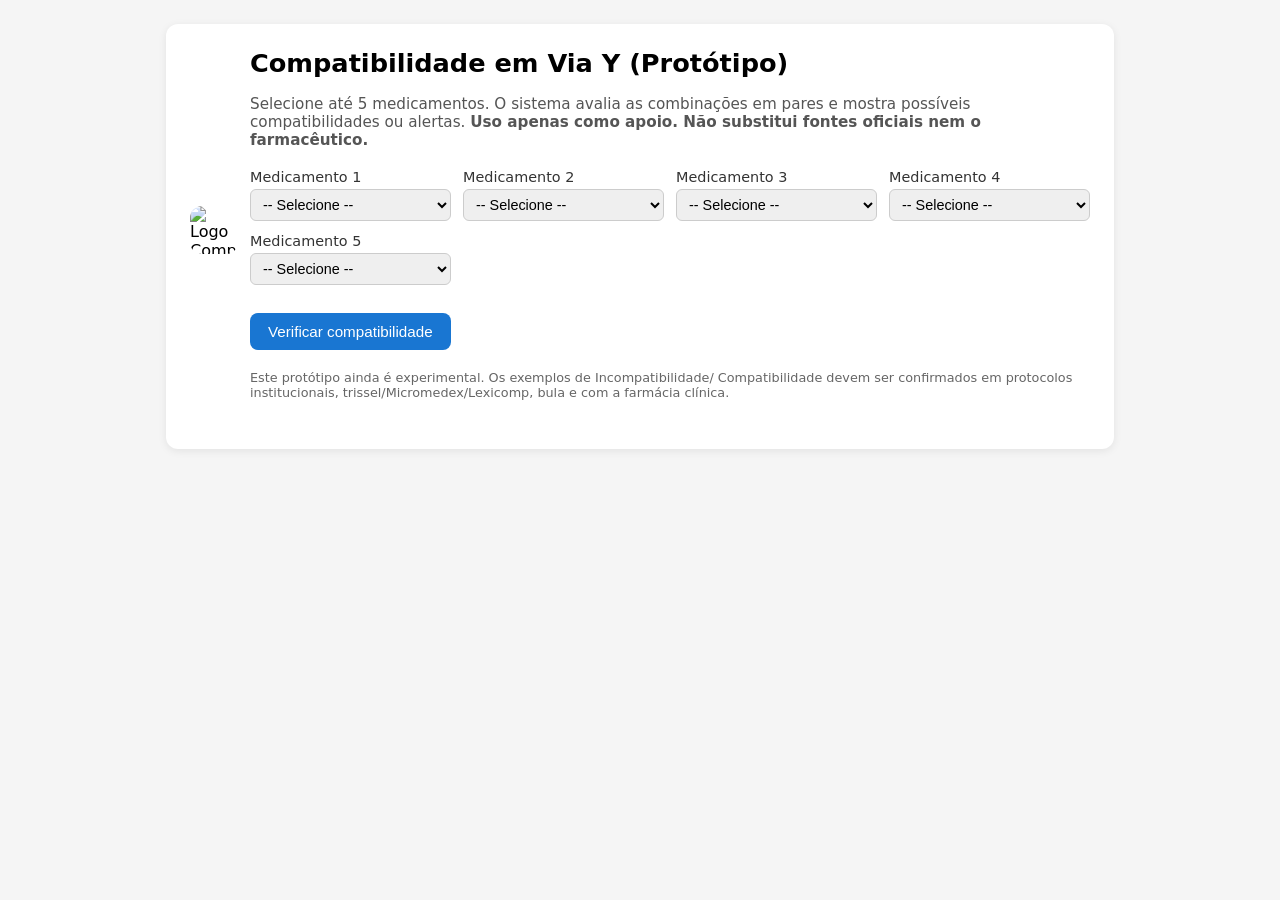
==== Prototipo VSC.html @ 826d3abf "Add files via upload" ====
<!DOCTYPE htmL> 
<htmL lang="pt-BR">
<head>
  <meta charset="UTF-8" />
  <title>Compatibilidade em Via Y - Protótipo</title>

  <!-- Cor da barra do navegador / app -->
  <meta name="theme-color" content="#1976d2">

  <!-- Ícone da aba do navegador -->
  <link rel="icon" type="image/png" href="favicon.png">

  <!-- Manifesto para virar app no Android -->
  <link rel="manifest" href="manifest.json">

  <style>
    body {
      font-family: system-ui, -apple-system, BlinkMacSystemFont, "Segoe UI", sans-serif;
      background: #f5f5f5;
      margin: 0;
      padding: 0;
    }

    .app {
      max-width: 900px;
      margin: 24px auto;
      background: #ffffff;
      border-radius: 12px;
      padding: 24px;
      box-shadow: 0 2px 8px rgba(0,0,0,0.08);
    }

    .app-header {
      display: flex;
      align-items: center;
      gap: 12px;
      margin-bottom: 12px;
    }

    .app-header img {
      height: 48px;
      width: 48px;
      border-radius: 12px;
      object-fit: cover;
    }

    h1 {
      margin-top: 0;
      font-size: 1.6rem;
    }

    p.descricao {
      margin-top: 4px;
      color: #555;
      font-size: 0.95rem;
    }

    .form-grid {
      display: grid;
      grid-template-columns: repeat(auto-fit, minmax(160px, 1fr));
      gap: 12px;
      margin: 20px 0;
    }

    label {
      display: flex;
      flex-direction: column;
      font-size: 0.9rem;
      color: #333;
    }

    select {
      margin-top: 4px;
      padding: 6px 8px;
      border-radius: 6px;
      border: 1px solid #ccc;
      font-size: 0.9rem;
    }

    button {
      margin-top: 8px;
      padding: 10px 18px;
      border-radius: 8px;
      border: none;
      font-size: 0.95rem;
      cursor: pointer;
      background: #1976d2;
      color: #fff;
    }

    button:hover {
      background: #115293;
    }

    #resultado {
      margin-top: 20px;
    }

    .resultado-item {
      padding: 10px 12px;
      margin-bottom: 8px;
      border-radius: 8px;
      font-size: 0.9rem;
    }

    .resultado-item strong {
      display: inline-block;
      margin-bottom: 2px;
    }

    .status-compativel {
      background: #e8f5e9;
      border-left: 4px solid #2e7d32;
    }

    .status-incompativel {
      background: #ffebee;
      border-left: 4px solid #c62828;
    }

    .status-variavel {
      background: #fffde7;
      border-left: 4px solid #f9a825;
    }

    .status-desconhecido {
      background: #eeeeee;
      border-left: 4px solid #757575;
    }

    .disclaimer {
      margin-top: 16px;
      font-size: 0.8rem;
      color: #666;
    }
  </style>
</head>
<body>
  <div class="app">
    <div class="app-header">
      <!-- LOGO DO APP (opcional, mas legal) -->
      <img src="icon-192.png" alt="Logo Compat Y">
      <div>
        <h1>Compatibilidade em Via Y (Protótipo)</h1>
        <p class="descricao">
          Selecione até 5 medicamentos. O sistema avalia as combinações em pares e mostra possíveis compatibilidades
          ou alertas. <strong>Uso apenas como apoio. Não substitui fontes oficiais nem o farmacêutico.</strong>
        </p>

    <div class="form-grid">
      <label>
        Medicamento 1
        <select class="med-select">
          <option value="">-- Selecione --</option>
        </select>
      </label>

      <label>
        Medicamento 2
        <select class="med-select">
          <option value="">-- Selecione --</option>
        </select>
      </label>

      <label>
        Medicamento 3
        <select class="med-select">
          <option value="">-- Selecione --</option>
        </select>
      </label>

      <label>
        Medicamento 4
        <select class="med-select">
          <option value="">-- Selecione --</option>
        </select>
      </label>

      <label>
        Medicamento 5
        <select class="med-select">
          <option value="">-- Selecione --</option>
        </select>
      </label>
    </div>

    <button type="button" id="btn-verificar">Verificar compatibilidade</button>

    <div id="resultado"></div>

    <p class="disclaimer">
      Este protótipo ainda é experimental. Os exemplos de Incompatibilidade/ Compatibilidade devem ser confirmados em protocolos institucionais, trissel/Micromedex/Lexicomp, bula e com a farmácia clínica.
    </p>
  </div>

  <script>
   // Lista de medicamentos (você pode adaptar para a realidade da sua UTI/serviço)
    // Lista de medicamentos (ordenada alfabeticamente por nome)
const medicamentos = [
  { id: "acetilcisteina", nome: "Acetilcisteína" },
  { id: "aciclovir", nome: "Aciclovir" },
  { id: "acido_tranexamico", nome: "Ácido Tranexâmico" },
  { id: "adrenalina", nome: "Adrenalina" },
  { id: "albufina_cloridrato", nome: "Albufina Cloridrato" },
  { id: "albumina", nome: "Albumina" },
  { id: "albumina_humana_20", nome: "Albumina Humana 20%" },
  { id: "alteplase", nome: "Alteplase" },
  { id: "amicacina", nome: "Amicacina" },
  { id: "aminofilina", nome: "Aminofilina" },
  { id: "amiodarona", nome: "Amiodarona" },
  { id: "amoxicilina_clavulanato", nome: "Amoxicilina + Clavulanato" },
  { id: "ampicilina", nome: "Ampicilina" },
  { id: "ampicilina_sulbactam", nome: "Ampicilina + Sulbactam" },
  { id: "anfotericina_b_lipossomica", nome: "Anfotericina B lipossômica" },
  { id: "anidulafungina", nome: "Anidulafungina" },
  { id: "atracurio", nome: "Atracúrio" },
  { id: "atropina", nome: "Atropina" },
  { id: "azitromicina", nome: "Azitromicina" },
  { id: "aztreonam", nome: "Aztreonam" },
  { id: "benzilpenicilina_benzatina", nome: "Benzilpenicilina Benzatina" },
  { id: "betametasona_depo_fosfato", nome: "Betametasona (dipropionato + fosfato dissódico)" },
  { id: "bicarbonato_sodio", nome: "Bicarbonato de Sódio" },
  { id: "bromoprida", nome: "Bromoprida" },
  { id: "caspofungina", nome: "Caspofungina" },
  { id: "cefalotina", nome: "Cefalotina" },
  { id: "cefazolina", nome: "Cefazolina" },
  { id: "cefepima", nome: "Cefepima" },
  { id: "cefotaxima", nome: "Cefotaxima" },
  { id: "cefoxitina", nome: "Cefoxitina" },
  { id: "ceftazidima", nome: "Ceftazidima" },
  { id: "ceftriaxona", nome: "Ceftriaxona" },
  { id: "cetamina", nome: "Cetamina" },
  { id: "ciclofosfamida", nome: "Ciclofosfamida" },
  { id: "ciprofloxacina", nome: "Ciprofloxacina" },
  { id: "clindamicina", nome: "Clindamicina" },
  { id: "clonidina", nome: "Clonidina" },
  { id: "cloranfenicol", nome: "Cloranfenicol" },
  { id: "cloreto_potassio", nome: "Cloreto de Potássio" },
  { id: "dantroleno", nome: "Dantroleno" },
  { id: "deslanosideo", nome: "Deslanosídeo" },
  { id: "dexametasona", nome: "Dexametasona" },
  { id: "dexmedetomidina", nome: "Dexmedetomidina" },
  { id: "diclofenaco", nome: "Diclofenaco" },
  { id: "diazepam", nome: "Diazepam" },
  { id: "digoxina", nome: "Digoxina" },
  { id: "dobutamina", nome: "Dobutamina" },
  { id: "dopamina", nome: "Dopamina" },
  { id: "droperidol", nome: "Droperidol" },
  { id: "esmolol", nome: "Esmolol" },
  { id: "etomidato", nome: "Etomidato" },
  { id: "fenitoina", nome: "Fenitoína" },
  { id: "fenobarbital", nome: "Fenobarbital" },
  { id: "fentanil", nome: "Fentanil" },
  { id: "fluconazol", nome: "Fluconazol" },
  { id: "fosfato_monopotassico", nome: "Fosfato monopotássico" },
  { id: "furosemida", nome: "Furosemida" },
  { id: "ganciclovir", nome: "Ganciclovir" },
  { id: "gentamicina", nome: "Gentamicina" },
  { id: "gluconato_calcio", nome: "Gluconato de Cálcio" },
  { id: "heparina", nome: "Heparina" },
  { id: "hidralazina", nome: "Hidralazina" },
  { id: "hidrocortisona", nome: "Hidrocortisona" },
  { id: "imipenem", nome: "Imipenem" },
  { id: "imipenem_cilastatina", nome: "Imipenem + Cilastatina" },
  { id: "imunoglobulina_humana", nome: "Imunoglobulina Humana" },
  { id: "insulina", nome: "Insulina" },
  { id: "insulina_regular", nome: "Insulina Regular" },
  { id: "levofloxacino", nome: "Levofloxacino" },
  { id: "lidocaina", nome: "Lidocaína" },
  { id: "linezolide", nome: "Linezolida" },
  { id: "manitol", nome: "Manitol" },
  { id: "meropenem", nome: "Meropenem" },
  { id: "mesna", nome: "Mesna" },
  { id: "metilprednisolona", nome: "Metilprednisolona" },
  { id: "metoclopramida", nome: "Metoclopramida" },
  { id: "metoprolol", nome: "Metoprolol" },
  { id: "metronidazol", nome: "Metronidazol" },
  { id: "micafungina", nome: "Micafungina" },
  { id: "midazolam", nome: "Midazolam" },
  { id: "morfina", nome: "Morfina" },
  { id: "multivitaminas", nome: "Multivitaminas" },
  { id: "nalbufina", nome: "Nalbufina" },
  { id: "naloxona", nome: "Naloxona" },
  { id: "neostigmina", nome: "Neostigmina" },
  { id: "nitroglicerina", nome: "Nitroglicerina" },
  { id: "nitroprussiato", nome: "Nitroprussiato de Sódio" },
  { id: "noradrenalina", nome: "Noradrenalina" },
  { id: "octreotido", nome: "Octreotido" },
  { id: "octreotidosetrona", nome: "Octreotidosetrona" },
  { id: "omeprazol", nome: "Omeprazol" },
  { id: "ondansetron", nome: "Ondansetron" },
  { id: "oxacilina", nome: "Oxacilina" },
  { id: "pancuronio", nome: "Pancurônio" },
  { id: "penicilina_cristalina_potassica", nome: "Penicilina Cristalina Potássica" },
  { id: "penicilina_g", nome: "Penicilina G Potássica" },
  { id: "petidina", nome: "Petidina" },
  { id: "piperacilina_tazobactam", nome: "Piperacilina + Tazobactam" },
  { id: "polimixina_b", nome: "Polimixina B" },
  { id: "propofol", nome: "Propofol" },
  { id: "ranitidina", nome: "Ranitidina" },
  { id: "remifentanil", nome: "Remifentanil" },
  { id: "ringer_lactato", nome: "Ringer Lactato" },
  { id: "salbutamol", nome: "Salbutamol" },
  { id: "smz_tmp", nome: "Sulfametoxazol + Trimetoprima" },
  { id: "sulfametoxazol_tazobactam", nome: "Sulfametoxazol + Tazobactam" },
  { id: "sulfato_magnesio", nome: "Sulfato de Magnésio" },
  { id: "suxametonio", nome: "Suxametônio" },
  { id: "tacrolimus", nome: "Tacrolímus" },
  { id: "teicoplanina", nome: "Teicoplanina" },
  { id: "terbutalina", nome: "Terbutalina" },
  { id: "tiamina", nome: "Tiamina" },
  { id: "tigeciclina", nome: "Tigeciclina" },
  { id: "tiopental", nome: "Tiopental" },
  { id: "tramadol", nome: "Tramadol" },
  { id: "valproato", nome: "Valproato de Sódio" },
  { id: "vancomicina", nome: "Vancomicina" },
  { id: "vasopressina", nome: "Vasopressina" },
  { id: "voriconazol", nome: "Voriconazol" }
];
    const compatibilidadePorDroga = {  
      "Aciclovir": {
        compativel: [
          "Amicacina",
          "Aminofilina",
          "Ampicilina",
          "Anfotericina B lipossômica Lipossomica",
          "Atracurio",
          "Bicarbonato de Sódio",
          "Cefazolina",
          "Cefotaxima",
          "Cefoxitina",
          "Ceftazidima",
          "Ceftriaxona",
          "Clindamicina",
          "Cloreto de Potássio",
          "Dexametasona",
          "Fenobarbital",
          "Fentanil",
          "Fluconazol",
          "Furosemida",
          "Gluconato de Cálcio",
          "Heparina",
          "Hidrocortisona",
          "Imipenem",
          "Insulina",
          "Linezolide",
          "Manitol",
          "Metilprednisolona",
          "metronidazol",
          "Nitroglicerina",
          "Octreotido",
          "Penicilina G Potássica",
          "Propofol",
          "Ranitidina",
          "Ringer Lactato",
          "Sulfametoxazol-trimetoprim",
          "Sulfato de Magnésio",
          "Tacrolímus",
          "Tigeciclina",
          "Tiopental",
          "Vancomicina",
          "Voriconazol"
        ],
        variavel: [
          "Caspofungina",
          "gentamicina",
          "Meropenem",
          "Morfina",
          "Ondansetron"
        ],
        incompativel: [
          "Cefepima",
          "Cetamina",
          "Ciprofloxacino",
          "Diazepam",
          "Dobutamina",
          "Dopamina",
          "Esmolol",
          "Fenitoína",
          "Fosfato monopotássico",
          "Lidocaína",
          "Midazolam",
          "Nitroprussiato de sódio",
          "Piperacilina-tazobactam"
        ]
      },

      "Adrenalina": { 
        compativel: [],
        variavel: [],
        incompativel: []
      },

      "Albumina Humana 20%": {
        compativel: [
          "Cetamina",
          "Ringer Lactato"
        ],
        variavel: [],
        incompativel: [
          "Micafungina",
          "Midazolam",
          "Vancomicina"
        ]
      },

      "Amicacina": {
        compativel: [
          "Aciclovir",
          "Amicacina",
          "Aminofilina",
          "amiodarona",
          "Atracurio",
          "Bicarbonato de Sódio",
          "Caspofungina",
          "Cefazolina",
          "Cefepima",
          "Cefotaxima",
          "Cefoxitina",
          "Ceftazidima",
          "Ceftriaxona",
          "Cetamina",
          "Clindamicina",
          "Cloreto de Potássio",
          "Dexametasona",
          "Dobutamina",
          "Dopamina",
          "Esmolol",
          "Fenobarbital",
          "Fentanil",
          "Fluconazol",
          "Furosemida",
          "gentamicina",
          "Gluconato de Cálcio",
          "Hidrocortisona",
          "Imipenem",
          "Lidocaína",
          "Linezolide",
          "Manitol",
          "Metilprednisolona",
          "metronidazol",
          "Midazolam",
          "Morfina",
          "Nitroglicerina",
          "Nitroprussiato de sódio",
          "Noradrenalina",
          "Octreotido",
          "Ondansetron",
          "Penicilina G Potássica",
          "Piperacilina-tazobactam",
          "Ranitidina",
          "Ringer Lactato",
          "Sulfato de Magnésio",
          "Tacrolímus",
          "Tigeciclina",
          "Vancomicina",
          "Voriconazol"
        ],
        variavel: [
          "Ampicilina",
          "Insulina"
        ],
        incompativel: [
          "Anfotericina B lipossômica Lipossomica",
          "Azitromicina",
          "Diazepam",
          "Fenitoína",
          "Ganciclovir",
          "Heparina",
          "Propofol",
          "Sulfametoxazol-trimetoprim"
        ]
      },

      "Aminofilina": {
        compativel: [
          "Aciclovir",
          "Amicacina",
          "Aminofilina",
          "Anfotericina B lipossômica Lipossomica",
          "Azitromicina",
          "Bicarbonato de Sódio",
          "Caspofungina",
          "Cefazolina",
          "Cefotaxima",
          "Cefoxitina",
          "Ceftazidima",
          "Ceftriaxona",
          "Clindamicina",
          "Cloreto de Potássio",
          "Dexametasona",
          "Digoxina",
          "Dopamina",
          "Esmolol",
          "Fenobarbital",
          "Fentanil",
          "Fluconazol",
          "Furosemida",
          "gentamicina",
          "Gluconato de Cálcio",
          "Heparina",
          "Hidrocortisona",
          "Insulina",
          "Lidocaína",
          "Linezolide",
          "Manitol",
          "Meropenem",
          "Metilprednisolona",
          "metronidazol",
          "Micafungina",
          "Morfina",
          "Nitroglicerina",
          "Nitroprussiato de sódio",
          "Octreotido",
          "Piperacilina-tazobactam",
          "Propofol",
          "Ranitidina",
          "Ringer Lactato",
          "Voriconazol"
        ],
        variavel: [
          "Cetamina",
          "Imipenem"
        ],
        incompativel: [
          "amiodarona",
          "Ampicilina",
          "Atracurio",
          "Ciprofloxacino",
          "Diazepam",
          "Dobutamina",
          "Fenitoína",
          "Ganciclovir",
          "Midazolam",
          "Noradrenalina",
          "Ondansetron",
          "Penicilina G Potássica",
          "Sulfametoxazol-trimetoprim",
          "Sulfato de Magnésio",
          "Tigeciclina",
          "Vancomicina"
        ]
      },

      "amioDAROna": {
        compativel: [
          "Amicacina",
          "amiodarona",
          "Amoxicilina-Clavulanato",
          "Anfotericina B lipossômica Lipossomica",
          "Atracurio",
          "Caspofungina",
          "Ceftriaxona",
          "Cetamina",
          "Ciprofloxacino",
          "Clindamicina",
          "Dopamina",
          "Esmolol",
          "Fluconazol",
          "gentamicina",
          "Gluconato de Cálcio",
          "Lidocaína",
          "Linezolide",
          "Metilprednisolona",
          "metronidazol",
          "Midazolam",
          "Morfina",
          "Nitroglicerina",
          "Octreotido",
          "Penicilina G Potássica",
          "Vancomicina",
          "Voriconazol"
        ],
        variavel: [
          "Cefazolina",
          "Cloreto de Potássio",
          "Dobutamina",
          "Fentanil",
          "Furosemida",
          "Insulina",
          "Nitroprussiato de sódio",
          "Noradrenalina",
          "Sulfato de Magnésio"
        ],
        incompativel: [
          "Aminofilina",
          "Azitromicina",
          "Bicarbonato de Sódio",
          "Ceftazidima",
          "Fosfato monopotássico",
          "Heparina",
          "Imipenem",
          "Micafungina",
          "Piperacilina-tazobactam",
          "Tacrolímus",
          "Tigeciclina",
          "Tiopental"
        ]
      },

      "Amoxicilina-Clavulanato": {
        compativel: [
          "Propofol",
          "Vancomicina"
        ],
        variavel: [
          "Midazolam"
        ],
        incompativel: [
          "amiodarona",
          "Ringer Lactato"
        ]
      },

      "Ampicilina": {
        compativel: [
          "Aciclovir",
          "Azitromicina",
          "Linezolide",
          "metronidazol",
          "Octreotido",
          "Propofol",
          "Tigeciclina",
          "Voriconazol"
        ],
        variavel: [
          "Amicacina",
          "Atracurio",
          "Bicarbonato de Sódio",
          "Cefazolina",
          "Cefotaxima",
          "Cefoxitina",
          "Ceftazidima",
          "Ceftriaxona",
          "Clindamicina",
          "Cloreto de Potássio",
          "Dexametasona",
          "DOPamina",
          "Esmolol",
          "Fenobarbital",
          "Fentanil",
          "Furosemida",
          "gentamicina",
          "Gluconato de Cálcio",
          "Heparina",
          "Hidrocortisona",
          "Imipenem",
          "Insulina",
          "Lidocaína",
          "Manitol",
          "Morfina",
          "Nitroglicerina",
          "Nitroprussiato de sódio",
          "Ranitidina",
          "Ringer Lactato",
          "Sulfato de Magnésio",
          "Vancomicina"
        ],
        incompativel: [
          "Aminofilina",
          "Anfotericina B lipossômica Lipossomica",
          "Caspofungina",
          "Cetamina",
          "Diazepam",
          "Dobutamina",
          "Fenitoína",
          "Fluconazol",
          "Ganciclovir",
          "Midazolam",
          "Ondansetron",
          "Penicilina G Potássica",
          "Sulfametoxazol-trimetoprim"
        ]
      },

      "Anfotericina B lipossômica Lipossomica": {
        compativel: [
          "Aciclovir",
          "Aminofilina",
          "amioDAROna",
          "Anfotericina B lipossômica Lipossomica",
          "Atracurio",
          "Azitromicina",
          "Cefazolina",
          "Cefepima",
          "Cefotaxima",
          "Cefoxitina",
          "Ceftazidima",
          "Ceftriaxona",
          "Clindamicina",
          "Dexametasona",
          "Fenobarbital",
          "Fentanil",
          "Furosemida",
          "Ganciclovir",
          "Heparina",
          "Hidrocortisona",
          "Insulina",
          "Lidocaína",
          "Linezolide",
          "Manitol",
          "Metilprednisolona",
          "Nitroglicerina",
          "Nitroprussiato de sódio",
          "Octreotido",
          "Piperacilina-tazobactam",
          "Ranitidina",
          "Tiopental"
        ],
        variavel: [
          "Tigeciclina"
        ],
        incompativel: [
          "Amicacina",
          "Ampicilina",
          "Bicarbonato de Sódio",
          "Caspofungina",
          "Ciprofloxacino",
          "Diazepam",
          "Dobutamina",
          "DOPamina",
          "Esmolol",
          "Fenitoína",
          "Fluconazol",
          "Fosfato monopotássico",
          "gentamicina",
          "Gluconato de Cálcio",
          "Imipenem",
          "Meropenem",
          "metronidazol",
          "Midazolam",
          "Morfina",
          "Noradrenalina",
          "Ondansetron",
          "Sulfametoxazol-trimetoprim",
          "Sulfato de Magnésio",
          "Tacrolímus",
          "Vancomicina",
          "Voriconazol"
        ]
      },

      "Atracurio": {
        compativel: [
          "Azitromicina",
          "Caspofungina",
          "Cefazolina",
          "Cefotaxima",
          "Cefoxitina",
          "Ceftriaxona",
          "Clindamicina",
          "Cloreto de Potássio",
          "Dexametasona",
          "Dobutamina",
          "DOPamina",
          "Esmolol",
          "Fentanil",
          "Fluconazol",
          "gentamicina",
          "Gluconato de Cálcio",
          "Hidrocortisona",
          "Imipenem",
          "Lidocaína",
          "Linezolide",
          "Manitol",
          "Metilprednisolona",
          "metRONIDAZol",
          "Midazolam",
          "Morfina",
          "Nitroglicerina",
          "Noradrenalina",
          "Octreotido",
          "Ondansetron",
          "Penicilina G Potássica",
          "Ranitidina",
          "Sulfato de Magnésio",
          "Tigeciclina",
          "Vancomicina"
        ],
        variavel: [
          "Heparina",
          "Insulina",
          "Nitroprussiato de sódio",
          "Propofol",
          "Sulfametoxazol-trimetoprim"
        ],
        incompativel: [
          "Bicarbonato de Sódio",
          "Ceftazidima",
          "Diazepam",
          "Fenitoína",
          "Fenobarbital",
          "Furosemida",
          "Ganciclovir",
          "Ringer Lactato",
          "Tiopental"
        ]
      },

      "Azitromicina": {
        compativel: [
          "Bicarbonato de Sódio",
          "Cefazolina",
          "Cefepima",
          "Cefoxitina",
          "Dexametasona",
          "Dobutamina",
          "DOPamina",
          "Esmolol",
          "Fenobarbital",
          "Fluconazol",
          "Fosfato monopotássico",
          "Ganciclovir",
          "Gluconato de Cálcio",
          "Heparina",
          "Hidrocortisona",
          "Lidocaína",
          "Linezolide",
          "Manitol",
          "Meropenem",
          "Metilprednisolona",
          "metRONIDAZol",
          "Nitroglicerina",
          "Nitroprussiato de sódio",
          "Octreotido",
          "Ondansetron",
          "Ranitidina",
          "Sulfametoxazol-trimetoprim",
          "Sulfato de Magnésio",
          "Tigeciclina",
          "Vancomicina"
        ],
        variavel: [
          "Caspofungina",
          "Cefotaxima",
          "Ceftazidima",
          "Ceftriaxona",
          "Ciprofloxacino",
          "Clindamicina",
          "Cloreto de Potássio",
          "Fentanil",
          "Furosemida",
          "gentamicina",
          "Imipenem",
          "Morfina",
          "Piperacilina-tazobactam"
        ],
        incompativel: [
          "Diazepam",
          "Fenitoína",
          "Midazolam",
          "Tiopental"
        ]
      },

      "Bicarbonato de Sódio": {
        compativel: [
          "Cefazolina",
          "Cefepima",
          "Ceftazidima",
          "Ceftriaxona",
          "Clindamicina",
          "Cloreto de Potássio",
          "Dexametasona",
          "Esmolol",
          "Fenobarbital",
          "Fentanil",
          "Fluconazol",
          "Furosemida",
          "gentamicina",
          "Heparina",
          "Hidrocortisona",
          "Insulina",
          "Lidocaína",
          "Linezolide",
          "Manitol",
          "Metilprednisolona",
          "metRONIDAZol",
          "Morfina",
          "Nitroglicerina",
          "Nitroprussiato de sódio",
          "Octreotido",
          "Penicilina G Potássica",
          "Piperacilina-tazobactam",
          "Propofol",
          "Ranitidina",
          "Ringer Lactato",
          "Sulfato de Magnésio",
          "Tigeciclina",
          "Vancomicina",
          "Voriconazol"
        ],
        variavel: [
          "Ciprofloxacino"
        ],
        incompativel: [
          "Caspofungina",
          "Cefotaxima",
          "Cefoxitina",
          "Cetamina",
          "Diazepam",
          "Dobutamina",
          "DOPamina",
          "Fenitoína",
          "Ganciclovir",
          "Gluconato de Cálcio",
          "Imipenem",
          "Midazolam",
          "Noradrenalina",
          "Ondansetron",
          "Sulfametoxazol-trimetoprim",
          "Tiopental"
        ]
      },

      "Caspofungina": {
        compativel: [
          "Ciprofloxacino",
          "Cloreto de Potássio",
          "Dobutamina",
          "DOPamina",
          "Esmolol",
          "Fentanil",
          "Fluconazol",
          "Ganciclovir",
          "gentamicina",
          "Gluconato de Cálcio",
          "Hidrocortisona",
          "Imipenem",
          "Insulina",
          "Linezolide",
          "Manitol",
          "Meropenem",
          "Midazolam",
          "Morfina",
          "Nitroglicerina",
          "Noradrenalina",
          "Octreotido",
          "Ondansetron",
          "Sulfato de Magnésio",
          "Tigeciclina",
          "Tiopental",
          "Vancomicina",
          "Voriconazol"
        ],
        variavel: [
          "metRONIDAZol"
        ],
        incompativel: [
          "Cefazolina",
          "Cefepima",
          "Cefotaxima",
          "Cefoxitina",
          "Ceftazidima",
          "Ceftriaxona",
          "Clindamicina",
          "Dexametasona",
          "Diazepam",
          "Fenitoína",
          "Fenobarbital",
          "Fosfato monopotássico",
          "Furosemida",
          "Heparina",
          "Lidocaína",
          "Metilprednisolona",
          "Nitroprussiato de sódio",
          "Piperacilina-tazobactam",
          "Ranitidina",
          "Sulfametoxazol-trimetoprim"
        ]
      },

      "Cefazolina": {
        compativel: [
          "Cefoxitina",
          "Ceftazidima",
          "Ceftriaxona",
          "Cetamina",
          "Clindamicina",
          "Cloreto de Potássio",
          "Dexametasona",
          "Esmolol",
          "Fenobarbital",
          "Fentanil",
          "Fluconazol",
          "Furosemida",
          "gentamicina",
          "Gluconato de Cálcio",
          "Heparina",
          "Hidrocortisona",
          "Imipenem",
          "Insulina",
          "Lidocaína",
          "Linezolide",
          "Manitol",
          "Metilprednisolona",
          "metRONIDAZol",
          "Midazolam",
          "Morfina",
          "Nitroglicerina",
          "Nitroprussiato de sódio",
          "Noradrenalina",
          "Octreotido",
          "Ondansetron",
          "Penicilina G Potássica",
          "Propofol",
          "Ranitidina",
          "Ringer Lactato",
          "Tigeciclina",
          "Voriconazol"
        ],
        variavel: [
          "Sulfato de Magnésio",
          "Vancomicina"
        ],
        incompativel: [
          "Cefotaxima",
          "Diazepam",
          "Dobutamina",
          "DOPamina",
          "Fenitoína",
          "Ganciclovir",
          "Sulfametoxazol-trimetoprim"
        ]
      },

      "Cefepima": {
        compativel: [
          "Cetamina",
          "Dexametasona",
          "Fluconazol",
          "Furosemida",
          "gentamicina",
          "Gluconato de Cálcio",
          "Hidrocortisona",
          "Imipenem",
          "Insulina",
          "Linezolide",
          "Metilprednisolona",
          "metRONIDAZol",
          "Octreotido",
          "Piperacilina-tazobactam",
          "Ranitidina",
          "Sulfametoxazol-trimetoprim",
          "Tigeciclina"
        ],
        variavel: [
          "Dobutamina",
          "DOPamina",
          "Morfina",
          "Propofol",
          "Vancomicina"
        ],
        incompativel: [
          "Ciprofloxacino",
          "Diazepam",
          "Fenitoína",
          "Ganciclovir",
          "Manitol",
          "Midazolam",
          "Ondansetron",
          "Sulfato de Magnésio",
          "Voriconazol"
        ]
      },

      "Cefotaxima": {
        compativel: [
          "Cefoxitina",
          "Ceftriaxona",
          "Cetamina",
          "Clindamicina",
          "Cloreto de Potássio",
          "Dexametasona",
          "DOPamina",
          "Esmolol",
          "Fentanil",
          "Furosemida",
          "gentamicina",
          "Gluconato de Cálcio",
          "Heparina",
          "Hidrocortisona",
          "Imipenem",
          "Insulina",
          "Lidocaína",
          "Linezolide",
          "Manitol",
          "metRONIDAZol",
          "Midazolam",
          "Morfina",
          "Nitroglicerina",
          "Nitroprussiato de sódio",
          "Noradrenalina",
          "Octreotido",
          "Ondansetron",
          "Penicilina G Potássica",
          "Propofol",
          "Ranitidina",
          "Ringer Lactato",
          "Sulfato de Magnésio",
          "Tigeciclina",
          "Voriconazol"
        ],
        variavel: [
          "Fluconazol",
          "Vancomicina"
        ],
        incompativel: [
          "Ceftazidima",
          "Diazepam",
          "Dobutamina",
          "Fenitoína",
          "Fenobarbital",
          "Ganciclovir",
          "Metilprednisolona",
          "Sulfametoxazol-trimetoprim"
        ]
      },

      "Cefoxitina": {
        compativel: [
          "Ceftazidima",
          "Ceftriaxona",
          "Clindamicina",
          "Cloreto de Potássio",
          "Dexametasona",
          "DOPamina",
          "Esmolol",
          "Fentanil",
          "Fluconazol",
          "Furosemida",
          "gentamicina",
          "Gluconato de Cálcio",
          "Heparina",
          "Hidrocortisona",
          "Imipenem",
          "Lidocaína",
          "Linezolide",
          "Manitol",
          "metRONIDAZol",
          "Midazolam",
          "Morfina",
          "Nitroglicerina",
          "Nitroprussiato de sódio",
          "Noradrenalina",
          "Octreotido",
          "Ondansetron",
          "Penicilina G Potássica",
          "Propofol",
          "Ranitidina",
          "Ringer Lactato",
          "Sulfato de Magnésio",
          "Tigeciclina",
          "Voriconazol"
        ],
        variavel: [
          "Vancomicina"
        ],
        incompativel: [
          "Diazepam",
          "Dobutamina",
          "Fenitoína",
          "Fenobarbital",
          "Ganciclovir",
          "Insulina",
          "Metilprednisolona",
          "Sulfametoxazol-trimetoprim"
        ]
      },

      "Ceftazidima": {
        compativel: [
          "Ceftriaxona",
          "Cetamina",
          "Ciprofloxacino",
          "Clindamicina",
          "Cloreto de Potássio",
          "Dexametasona",
          "DOPamina",
          "Esmolol",
          "Fenobarbital",
          "Fentanil",
          "Furosemida",
          "gentamicina",
          "Gluconato de Cálcio",
          "Heparina",
          "Hidrocortisona",
          "Imipenem",
          "Insulina",
          "Lidocaína",
          "Linezolide",
          "Manitol",
          "Metilprednisolona",
          "metRONIDAZol",
          "Morfina",
          "Nitroglicerina",
          "Noradrenalina",
          "Octreotido",
          "Penicilina G Potássica",
          "Ranitidina",
          "Ringer Lactato",
          "Sulfato de Magnésio",
          "Tigeciclina",
          "Voriconazol"
        ],
        variavel: [
          "Dobutamina",
          "Fluconazol",
          "Ondansetron",
          "Propofol",
          "Vancomicina"
        ],
        incompativel: [
          "Diazepam",
          "Fenitoína",
          "Ganciclovir",
          "Midazolam",
          "Nitroprussiato de sódio",
          "Sulfametoxazol-trimetoprim"
        ]
      },

      "Ceftriaxona": {
        compativel: [
          "Cloreto de Potássio",
          "Dexametasona",
          "DOPamina",
          "Esmolol",
          "Fenobarbital",
          "Fentanil",
          "Furosemida",
          "gentamicina",
          "Heparina",
          "Hidrocortisona",
          "Insulina",
          "Lidocaína",
          "Linezolide",
          "Manitol",
          "Metilprednisolona",
          "metRONIDAZol",
          "Midazolam",
          "Morfina",
          "Nitroglicerina",
          "Nitroprussiato de sódio",
          "Noradrenalina",
          "Octreotido",
          "Penicilina G Potássica",
          "Ranitidina",
          "Tigeciclina",
          "Voriconazol"
        ],
        variavel: [
          "Fluconazol",
          "Ondansetron",
          "Propofol",
          "Vancomicina"
        ],
        incompativel: [
          "Clindamicina",
          "Diazepam",
          "Dobutamina",
          "Fenitoína",
          "Ganciclovir",
          "Gluconato de Cálcio",
          "Imipenem",
          "Ringer Lactato",
          "Sulfametoxazol-trimetoprim",
          "Sulfato de Magnésio"
        ]
      },

      "Cetamina": {
        compativel: [
          "Clindamicina",
          "Cloreto de Potássio",
          "Dobutamina",
          "DOPamina",
          "gentamicina",
          "Gluconato de Cálcio",
          "Hidrocortisona",
          "metRONIDAZol",
          "Midazolam",
          "Morfina",
          "Penicilina G Potássica",
          "Piperacilina-tazobactam",
          "Propofol",
          "Ranitidina",
          "Sulfato de Magnésio",
          "Vancomicina"
        ],
        variavel: [
          "Dexametasona",
          "Metilprednisolona",
          "Nitroglicerina",
          "Salbutamol"
        ],
        incompativel: [
          "Fenitoína",
          "Fosfato monopotássico",
          "Furosemida",
          "Heparina",
          "Insulina",
          "Meropenem",
          "Sulfametoxazol-trimetoprim"
        ]
      },

      "Ciprofloxacino": {
        compativel: [
          "Cloreto de Potássio",
          "Dobutamina",
          "DOPamina",
          "gentamicina",
          "Gluconato de Cálcio",
          "Lidocaína",
          "Linezolide",
          "metRONIDAZol",
          "Midazolam",
          "Octreotido",
          "Ondansetron",
          "Ranitidina",
          "Ringer Lactato",
          "Tigeciclina",
          "Voriconazol"
        ],
        variavel: [],
        incompativel: [
          "Dexametasona",
          "Fenitoína",
          "Fosfato monopotássico",
          "Furosemida",
          "Heparina",
          "Hidrocortisona",
          "Metilprednisolona",
          "Piperacilina-tazobactam",
          "Propofol",
          "Sulfato de Magnésio"
        ]
      },

      "Clindamicina": {
        compativel: [
          "Cloreto de Potássio",
          "Dexametasona",
          "Dobutamina",
          "DOPamina",
          "Esmolol",
          "Fenobarbital",
          "Fentanil",
          "Furosemida",
          "gentamicina",
          "Gluconato de Cálcio",
          "Heparina",
          "Hidrocortisona",
          "Imipenem",
          "Insulina",
          "Lidocaína",
          "Linezolide",
          "Manitol",
          "Metilprednisolona",
          "metRONIDAZol",
          "Morfina",
          "Nitroglicerina",
          "Nitroprussiato de sódio",
          "Noradrenalina",
          "Octreotido",
          "Ondansetron",
          "Penicilina G Potássica",
          "Piperacilina-tazobactam",
          "Propofol",
          "Ranitidina",
          "Ringer Lactato",
          "Sulfato de Magnésio",
          "Tigeciclina",
          "Vancomicina",
          "Voriconazol"
        ],
        variavel: [
          "Fluconazol",
          "Midazolam"
        ],
        incompativel: [
          "Diazepam",
          "Fenitoína",
          "Ganciclovir",
          "Sulfametoxazol-trimetoprim"
        ]
      },

      "Cloreto de Potássio": {
        compativel: [
          "Dexametasona",
          "Dobutamina",
          "DOPamina",
          "Esmolol",
          "Fenobarbital",
          "Fentanil",
          "Fluconazol",
          "Furosemida",
          "Ganciclovir",
          "gentamicina",
          "Gluconato de Cálcio",
          "Heparina",
          "Hidrocortisona",
          "Imipenem",
          "Insulina",
          "Lidocaína",
          "Linezolide",
          "Manitol",
          "Meropenem",
          "metRONIDAZol",
          "Micafungina",
          "Midazolam",
          "Morfina",
          "Nitroglicerina",
          "Nitroprussiato de sódio",
          "Noradrenalina",
          "Octreotido",
          "Ondansetron",
          "Penicilina G Potássica",
          "Piperacilina-tazobactam",
          "Propofol",
          "Ranitidina",
          "Ringer Lactato",
          "Sulfato de Magnésio",
          "Tigeciclina",
          "Vancomicina",
          "Voriconazol"
        ],
        variavel: [
          "Digoxina",
          "Metilprednisolona"
        ],
        incompativel: [
          "Diazepam",
          "Fenitoína",
          "Sulfametoxazol-trimetoprim"
        ]
      },

      "Dexametasona": {
        compativel: [
          "DOPamina",
          "Fenobarbital",
          "Fentanil",
          "Fluconazol",
          "Furosemida",
          "Ganciclovir",
          "Heparina",
          "Hidrocortisona",
          "Imipenem",
          "Insulina",
          "Lidocaína",
          "Linezolide",
          "Manitol",
          "Meropenem",
          "Metilprednisolona",
          "metRONIDAZol",
          "Morfina",
          "Nitroglicerina",
          "Nitroprussiato de sódio",
          "Noradrenalina",
          "Octreotido",
          "Ondansetron",
          "Penicilina G Potássica",
          "Piperacilina-tazobactam",
          "Propofol",
          "Ranitidina",
          "Ringer Lactato",
          "Tigeciclina",
          "Vancomicina",
          "Voriconazol"
        ],
        variavel: [],
        incompativel: [
          "Diazepam",
          "Dobutamina",
          "Esmolol",
          "Fenitoína",
          "gentamicina",
          "Gluconato de Cálcio",
          "Midazolam",
          "Sulfametoxazol-trimetoprim",
          "Sulfato de Magnésio"
        ]
      },

      "Diazepam": {
        compativel: [
          "Piperacilina-tazobactam"
        ],
        variavel: [
          "Dobutamina",
          "Fentanil",
          "Morfina",
          "Ondansetron"
        ],
        incompativel: [
          "DOPamina",
          "Esmolol",
          "Fenitoína",
          "Fenobarbital",
          "Fluconazol",
          "Furosemida",
          "Ganciclovir",
          "gentamicina",
          "Gluconato de Cálcio",
          "Heparina",
          "Hidrocortisona",
          "Imipenem",
          "Insulina",
          "Lidocaína",
          "Linezolide",
          "Manitol",
          "Meropenem",
          "Metilprednisolona",
          "metRONIDAZol",
          "Midazolam",
          "Nitroglicerina",
          "Nitroprussiato de sódio",
          "Noradrenalina",
          "Octreotido",
          "Penicilina G Potássica",
          "Propofol",
          "Ranitidina",
          "Ringer Lactato",
          "Sulfametoxazol-trimetoprim",
          "Sulfato de Magnésio",
          "Tigeciclina",
          "Vancomicina",
          "Voriconazol"
        ]
      },

      "Digoxina": {
        compativel: [
          "Esmolol",
          "Furosemida",
          "Lidocaína",
          "Midazolam",
          "Ranitidina"
        ],
        variavel: [
          "Insulina",
          "Morfina"
        ],
        incompativel: [
          "Dobutamina",
          "Propofol"
        ]
      },

      "Dobutamina": {
        compativel: [
          "DOPamina",
          "Esmolol",
          "Fentanil",
          "Fluconazol",
          "gentamicina",
          "Gluconato de Cálcio",
          "Lidocaína",
          "Linezolide",
          "Manitol",
          "Metilprednisolona",
          "metRONIDAZol",
          "Morfina",
          "Nitroglicerina",
          "Noradrenalina",
          "Octreotido",
          "Ondansetron",
          "Ranitidina",
          "Ringer Lactato",
          "Sulfato de Magnésio",
          "Tigeciclina",
          "Vancomicina",
          "Voriconazol"
        ],
        variavel: [
          "Furosemida",
          "Heparina",
          "Imipenem",
          "Insulina",
          "Midazolam",
          "Nitroprussiato de sódio",
          "Propofol"
        ],
        incompativel: [
          "Fenitoína",
          "Fenobarbital",
          "Ganciclovir",
          "Hidrocortisona",
          "Micafungina",
          "Penicilina G Potássica",
          "Piperacilina-tazobactam",
          "Sulfametoxazol-trimetoprim",
          "Tiopental"
        ]
      },

      "DOPamina": {
        compativel: [
          "Esmolol",
          "Fenobarbital",
          "Fentanil",
          "Fluconazol",
          "gentamicina",
          "Gluconato de Cálcio",
          "Heparina",
          "Hidrocortisona",
          "Imipenem",
          "Lidocaína",
          "Linezolide",
          "Manitol",
          "Metilprednisolona",
          "metRONIDAZol",
          "Micafungina",
          "Midazolam",
          "Morfina",
          "Nitroglicerina",
          "Nitroprussiato de sódio",
          "Noradrenalina",
          "Octreotido",
          "Ondansetron",
          "Penicilina G Potássica",
          "Piperacilina-tazobactam",
          "Ranitidina",
          "Ringer Lactato",
          "Sulfato de Magnésio",
          "Tigeciclina",
          "Vancomicina",
          "Voriconazol"
        ],
        variavel: [
          "Furosemida",
          "Insulina",
          "Propofol"
        ],
        incompativel: [
          "Fenitoína",
          "Ganciclovir",
          "Sulfametoxazol-trimetoprim",
          "Tiopental"
        ]
      },

      "Esmolol": {
        compativel: [
          "Fentanil",
          "Fluconazol",
          "Fosfato monopotássico",
          "gentamicina",
          "Gluconato de Cálcio",
          "Heparina",
          "Imipenem",
          "Insulina",
          "Lidocaína",
          "Linezolide",
          "Manitol",
          "metRONIDAZol",
          "Micafungina",
          "Midazolam",
          "Morfina",
          "Nitroglicerina",
          "Nitroprussiato de sódio",
          "Noradrenalina",
          "Octreotido",
          "Ondansetron",
          "Penicilina G Potássica",
          "Piperacilina-tazobactam",
          "Propofol",
          "Ranitidina",
          "Ringer Lactato",
          "Sulfato de Magnésio",
          "Tacrolímus",
          "Tigeciclina",
          "Vancomicina",
          "Voriconazol"
        ],
        variavel: [
          "Fenitoína",
          "Hidrocortisona",
          "Metilprednisolona",
          "Sulfametoxazol-trimetoprim"
        ],
        incompativel: [
          "Fenobarbital",
          "Furosemida",
          "Ganciclovir"
        ]
      },

      "Fenitoina": {
        compativel: [],
        variavel: [
          "Fluconazol"
        ],
        incompativel: [
          "Fenobarbital",
          "Fentanil",
          "Furosemida",
          "Ganciclovir",
          "geNTAMICina",
          "Gluconato de Cálcio",
          "Heparina",
          "Hidrocortisona",
          "Imipenem",
          "Insulina",
          "Lidocaína",
          "Linezolide",
          "Manitol",
          "Metilprednisolona",
          "metRONIDAZol",
          "Micafungina",
          "Midazolam",
          "Morfina",
          "Nitroglicerina",
          "Nitroprussiato de sódio",
          "Noradrenalina",
          "Octreotido",
          "Ondansetron",
          "Penicilina G Potássica",
          "Piperacilina-tazobactam",
          "Propofol",
          "Ranitidina",
          "Ringer Lactato",
          "Sulfametoxazol-trimetoprim",
          "Sulfato de Magnésio",
          "Tacrolímus",
          "Tigeciclina",
          "Valproato de sódio",
          "Vancomicina",
          "Voriconazol"
        ]
      },

      "Fenobarbital": {
        compativel: [
          "Fentanil",
          "Fluconazol",
          "Furosemida",
          "Ganciclovir",
          "geNTAMICina",
          "Gluconato de Cálcio",
          "Heparina",
          "Hidrocortisona",
          "Insulina",
          "Linezolide",
          "Manitol",
          "Meropenem",
          "Metilprednisolona",
          "metRONIDAZol",
          "Morfina",
          "Nitroglicerina",
          "Nitroprussiato de sódio",
          "Octreotido",
          "Piperacilina-tazobactam",
          "Propofol",
          "Ranitidina",
          "Ringer Lactato",
          "Sulfato de Magnésio",
          "Tigeciclina",
          "Vancomicina",
          "Voriconazol"
        ],
        variavel: [
          "Imipenem"
        ],
        incompativel: [
          "Lidocaína",
          "Midazolam",
          "Noradrenalina",
          "Ondansetron",
          "Penicilina G Potássica",
          "Sulfametoxazol-trimetoprim"
        ]
      },

      "Fentanil": {
        compativel: [
          "Fluconazol",
          "Furosemida",
          "Ganciclovir",
          "geNTAMICina",
          "Gluconato de Cálcio",
          "Heparina",
          "Hidrocortisona",
          "Imipenem",
          "Insulina",
          "Lidocaína",
          "Linezolide",
          "Manitol",
          "Metilprednisolona",
          "metRONIDAZol",
          "Midazolam",
          "Morfina",
          "Nitroglicerina",
          "Nitroprussiato de sódio",
          "Noradrenalina",
          "Octreotido",
          "Ondansetron",
          "Penicilina G Potássica",
          "Piperacilina-tazobactam",
          "Propofol",
          "Ranitidina",
          "Ringer Lactato",
          "Sulfato de Magnésio",
          "Tigeciclina",
          "Tiopental",
          "Vancomicina",
          "Voriconazol"
        ],
        variavel: [],
        incompativel: [
          "Sulfametoxazol-trimetoprim"
        ]
      },

      "Fluconazol": {
        compativel: [
          "Ganciclovir",
          "geNTAMICina",
          "Heparina",
          "Hidrocortisona",
          "Insulina",
          "Lidocaína",
          "Linezolide",
          "Manitol",
          "Meropenem",
          "Metilprednisolona",
          "metRONIDAZol",
          "Midazolam",
          "Morfina",
          "Nitroglicerina",
          "Nitroprussiato de sódio",
          "Noradrenalina",
          "Octreotido",
          "Ondansetron",
          "Penicilina G Potássica",
          "Piperacilina-tazobactam",
          "Propofol",
          "Ranitidina",
          "Ringer Lactato",
          "Sulfato de Magnésio",
          "Tigeciclina",
          "Vancomicina",
          "Voriconazol"
        ],
        variavel: [
          "Furosemida",
          "Gluconato de Cálcio",
          "Imipenem"
        ],
        incompativel: [
          "Sulfametoxazol-trimetoprim"
        ]
      },

      "Fosfato monopotássico": {
        compativel: [
          "Linezolide",
          "metRONIDAZol",
          "Micafungina",
          "Nitroprussiato de sódio",
          "Octreotido",
          "Ondansetron",
          "Piperacilina-tazobactam",
          "Voriconazol"
        ],
        variavel: [],
        incompativel: []
      },

      "Furosemida": {
        compativel: [
          "Ganciclovir",
          "Gluconato de Cálcio",
          "Hidrocortisona",
          "Imipenem",
          "Lidocaína",
          "Linezolide",
          "Manitol",
          "Meropenem",
          "Metilprednisolona",
          "metRONIDAZol",
          "Micafungina",
          "Nitroprussiato de sódio",
          "Octreotido",
          "Penicilina G Potássica",
          "Piperacilina-tazobactam",
          "Propofol",
          "Ranitidina",
          "Ringer Lactato",
          "Tigeciclina",
          "Voriconazol"
        ],
        variavel: [
          "Heparina",
          "Insulina",
          "Morfina",
          "Nitroglicerina",
          "Noradrenalina",
          "Sulfato de Magnésio",
          "Tiopental"
        ],
        incompativel: [
          "geNTAMICina",
          "Midazolam",
          "Ondansetron",
          "Sulfametoxazol-trimetoprim",
          "Vancomicina"
        ]
      },

      "Ganciclovir": {
        compativel: [
          "Gluconato de Cálcio",
          "Heparina",
          "Hidrocortisona",
          "Insulina",
          "Linezolide",
          "Manitol",
          "Nitroglicerina",
          "Nitroprussiato de sódio",
          "Octreotido",
          "Ranitidina",
          "Ringer Lactato",
          "Tigeciclina",
          "Voriconazol"
        ],
        variavel: [
          "Propofol"
        ],
        incompativel: [
          "geNTAMICina",
          "Imipenem",
          "Lidocaína",
          "Metilprednisolona",
          "metRONIDAZol",
          "Midazolam",
          "Morfina",
          "Noradrenalina",
          "Ondansetron",
          "Penicilina G Potássica",
          "Piperacilina-tazobactam",
          "Sulfametoxazol-trimetoprim",
          "Sulfato de Magnésio",
          "Vancomicina"
        ]
      },

      "geNTAMICina": {
        compativel: [
          "Gluconato de Cálcio",
          "Imipenem",
          "Lidocaína",
          "Linezolide",
          "Manitol",
          "Meropenem",
          "Metilprednisolona",
          "metRONIDAZol",
          "Midazolam",
          "Morfina",
          "Nitroglicerina",
          "Nitroprussiato de sódio",
          "Noradrenalina",
          "Octreotido",
          "Ondansetron",
          "Penicilina G Potássica",
          "Ranitidina",
          "Ringer Lactato",
          "Sulfato de Magnésio",
          "Tigeciclina",
          "Vancomicina",
          "Voriconazol"
        ],
        variavel: [
          "Hidrocortisona",
          "Insulina",
          "Piperacilina-tazobactam"
        ],
        incompativel: [
          "Heparina",
          "Propofol",
          "Sulfametoxazol-trimetoprim"
        ]
      },

      "Gluconato de Cálcio": {
        compativel: [
          "Heparina",
          "Insulina",
          "Lidocaína",
          "Linezolide",
          "Manitol",
          "metRONIDAZol",
          "Micafungina",
          "Midazolam",
          "Morfina",
          "Nitroglicerina",
          "Nitroprussiato de sódio",
          "Noradrenalina",
          "Octreotido",
          "Ondansetron",
          "Penicilina G Potássica",
          "Piperacilina-tazobactam",
          "Propofol",
          "Ranitidina",
          "Ringer Lactato",
          "Sulfato de Magnésio",
          "Tacrolímus",
          "Tigeciclina",
          "Vancomicina",
          "Voriconazol"
        ],
        variavel: [
          "Hidrocortisona",
          "Imipenem",
          "Meropenem"
        ],
        incompativel: [
          "Metilprednisolona",
          "Sulfametoxazol-trimetoprim"
        ]
      },

      "Heparina": {
        compativel: [
          "Hidrocortisona",
          "Imipenem",
          "Lidocaína",
          "Linezolide",
          "Manitol",
          "Meropenem",
          "metRONIDAZol",
          "Micafungina",
          "Midazolam",
          "Morfina",
          "Nitroglicerina",
          "Nitroprussiato de sódio",
          "Noradrenalina",
          "Octreotido",
          "Ondansetron",
          "Penicilina G Potássica",
          "Piperacilina-tazobactam",
          "Propofol",
          "Ranitidina",
          "Ringer Lactato",
          "Sulfato de Magnésio",
          "Tigeciclina",
          "Tiopental",
          "Voriconazol"
        ],
        variavel: [
          "Insulina",
          "Metilprednisolona"
        ],
        incompativel: [
          "Sulfametoxazol-trimetoprim",
          "Tramadol",
          "Valproato de sódio",
          "Vancomicina"
        ]
      },

      "Hidrocortisona": {
        compativel: [
          "Imipenem",
          "Insulina",
          "Lidocaína",
          "Linezolide",
          "Manitol",
          "metRONIDAZol",
          "Morfina",
          "Nitroglicerina",
          "Nitroprussiato de sódio",
          "Noradrenalina",
          "Octreotido",
          "Ondansetron",
          "Penicilina G Potássica",
          "Piperacilina-tazobactam",
          "Propofol",
          "Ranitidina",
          "Ringer Lactato",
          "Tigeciclina",
          "Voriconazol"
        ],
        variavel: [
          "Metilprednisolona",
          "Midazolam",
          "Sulfato de Magnésio",
          "Tiopental",
          "Vancomicina"
        ],
        incompativel: [
          "Sulfametoxazol-trimetoprim"
        ]
      },

      "Imipenem": {
        compativel: [
          "Insulina",
          "Lidocaína",
          "Linezolide",
          "Metilprednisolona",
          "metRONIDAZol",
          "Morfina",
          "Nitroglicerina",
          "Noradrenalina",
          "Octreotido",
          "Ondansetron",
          "Penicilina G Potássica",
          "Propofol",
          "Ranitidina",
          "Ringer Lactato",
          "Sulfato de Magnésio",
          "Tigeciclina",
          "Voriconazol"
        ],
        variavel: [
          "Midazolam",
          "Nitroprussiato de sódio",
          "Vancomicina"
        ],
        incompativel: [
          "Manitol",
          "Sulfametoxazol-trimetoprim"
        ]
      },

      "Insulina": {
        compativel: [
          "Lidocaína",
          "Linezolide",
          "Manitol",
          "Meropenem",
          "Metilprednisolona",
          "metRONIDAZol",
          "Nitroglicerina",
          "Nitroprussiato de sódio",
          "Octreotido",
          "Penicilina G Potássica",
          "Propofol",
          "Ringer Lactato",
          "Sulfato de Magnésio",
          "Tigeciclina",
          "Vancomicina",
          "Voriconazol"
        ],
        variavel: [
          "Midazolam",
          "Morfina",
          "Noradrenalina",
          "Ondansetron",
          "Ranitidina"
        ],
        incompativel: [
          "Micafungina",
          "Piperacilina-tazobactam",
          "Sulfametoxazol-trimetoprim"
        ]
      },

      "Lidocaína": {
        compativel: [
          "Linezolide",
          "Manitol",
          "Meropenem",
          "Metilprednisolona",
          "metRONIDAZol",
          "Micafungina",
          "Midazolam",
          "Morfina",
          "Nitroglicerina",
          "Nitroprussiato de sódio",
          "Noradrenalina",
          "Octreotido",
          "Ondansetron",
          "Penicilina G Potássica",
          "Piperacilina-tazobactam",
          "Ranitidina",
          "Ringer Lactato",
          "Sulfato de Magnésio",
          "Tigeciclina",
          "Vancomicina",
          "Voriconazol"
        ],
        variavel: [
          "Propofol"
        ],
        incompativel: [
          "Sulfametoxazol-trimetoprim",
          "Tiopental"
        ]
      },

      "Linezolide": {
        compativel: [
          "Manitol",
          "Meropenem",
          "Metilprednisolona",
          "metRONIDAZol",
          "Midazolam",
          "Morfina",
          "Nitroglicerina",
          "Nitroprussiato de sódio",
          "Noradrenalina",
          "Octreotido",
          "Ondansetron",
          "Piperacilina-tazobactam",
          "Ranitidina",
          "Ringer Lactato",
          "Sulfametoxazol-trimetoprim",
          "Sulfato de Magnésio",
          "Tigeciclina",
          "Vancomicina",
          "Voriconazol"
        ],
        variavel: [],
        incompativel: [
          "Tiopental"
        ]
      },

      "Manitol": {
        compativel: [
          "Metilprednisolona",
          "metRONIDAZol",
          "Midazolam",
          "Morfina",
          "Nitroglicerina",
          "Nitroprussiato de sódio",
          "Noradrenalina",
          "Octreotido",
          "Ondansetron",
          "Penicilina G Potássica",
          "Piperacilina-tazobactam",
          "Propofol",
          "Ranitidina",
          "Ringer Lactato",
          "Sulfato de Magnésio",
          "Tigeciclina",
          "Vancomicina",
          "Voriconazol"
        ],
        variavel: [],
        incompativel: [
          "Sulfametoxazol-trimetoprim"
        ]
      },

      "Meropenem": {
        compativel: [
          "metRONIDAZol",
          "Morfina",
          "Noradrenalina",
          "Octreotido",
          "Tigeciclina",
          "Vancomicina",
          "Voriconazol"
        ],
        variavel: [
          "Ondansetron",
          "Propofol"
        ],
        incompativel: []
      },

      "Metilprednisolona": {
        compativel: [
          "metRONIDAZol",
          "Morfina",
          "Nitroglicerina",
          "Nitroprussiato de sódio",
          "Noradrenalina",
          "Octreotido",
          "Penicilina G Potássica",
          "Piperacilina-tazobactam",
          "Ranitidina",
          "Voriconazol"
        ],
        variavel: [
          "Midazolam",
          "Ondansetron",
          "Ringer Lactato",
          "Tigeciclina"
        ],
        incompativel: [
          "Propofol",
          "Sulfametoxazol-trimetoprim",
          "Sulfato de Magnésio",
          "Tacrolímus",
          "Vancomicina"
        ]
      },

      "metRONIDAZol": {
        compativel: [
          "Midazolam",
          "Morfina",
          "Nitroglicerina",
          "Nitroprussiato de sódio",
          "Noradrenalina",
          "Octreotido",
          "Ondansetron",
          "Penicilina G Potássica",
          "Piperacilina-tazobactam",
          "Ranitidina",
          "Sulfametoxazol-trimetoprim",
          "Sulfato de Magnésio",
          "Tigeciclina",
          "Tiopental",
          "Vancomicina",
          "Voriconazol"
        ],
        variavel: [],
        incompativel: [
          "Propofol"
        ]
      },

      "Micafungina": {
        compativel: [
          "Nitroglicerina",
          "Nitroprussiato de sódio",
          "Noradrenalina",
          "Sulfato de Magnésio"
        ],
        variavel: [],
        incompativel: [
          "Midazolam",
          "Morfina",
          "Octreotido",
          "Ondansetron"
        ]
      },

      "Midazolam": {
        compativel: [
          "Morfina",
          "Nitroglicerina",
          "Nitroprussiato de sódio",
          "Noradrenalina",
          "Octreotido",
          "Ondansetron",
          "Penicilina G Potássica",
          "Ranitidina",
          "Ringer Lactato",
          "Sulfato de Magnésio",
          "Tigeciclina",
          "Tramadol",
          "Vancomicina",
          "Voriconazol"
        ],
        variavel: [
          "Propofol"
        ],
        incompativel: [
          "Omeprazol",
          "Piperacilina-tazobactam",
          "Sulfametoxazol-trimetoprim",
          "Tiopental",
          "Valproato de sódio"
        ]
      },

      "Morfina": {
        compativel: [
          "Nitroglicerina",
          "Nitroprussiato de sódio",
          "Noradrenalina",
          "Octreotido",
          "Ondansetron",
          "Penicilina G Potássica",
          "Piperacilina-tazobactam",
          "Ranitidina",
          "Ringer Lactato",
          "Sulfato de Magnésio",
          "Tigeciclina",
          "Vancomicina",
          "Voriconazol"
        ],
        variavel: [
          "Propofol",
          "Sulfametoxazol-trimetoprim",
          "Tiopental"
        ],
        incompativel: []
      },

      "Nitroglicerina": {
        compativel: [
          "Nitroprussiato de sódio",
          "Noradrenalina",
          "Octreotido",
          "Ondansetron",
          "Penicilina G Potássica",
          "Piperacilina-tazobactam",
          "Ranitidina",
          "Ringer Lactato",
          "Sulfato de Magnésio",
          "Tigeciclina",
          "Tiopental",
          "Vancomicina",
          "Voriconazol"
        ],
        variavel: [
          "Propofol"
        ],
        incompativel: [
          "Sulfametoxazol-trimetoprim"
        ]
      },

      "Nitroprussiato de sódio": {
        compativel: [
          "Noradrenalina",
          "Octreotido",
          "Ondansetron",
          "Penicilina G Potássica",
          "Piperacilina-tazobactam",
          "Propofol",
          "Ranitidina",
          "Ringer Lactato",
          "Sulfato de Magnésio",
          "Tigeciclina",
          "Vancomicina"
        ],
        variavel: [],
        incompativel: [
          "Sulfametoxazol-trimetoprim",
          "Voriconazol"
        ]
      },

      "Noradrenalina": {
        compativel: [
          "Octreotido",
          "Ondansetron",
          "Penicilina G Potássica",
          "Piperacilina-tazobactam",
          "Propofol",
          "Ranitidina",
          "Ringer Lactato",
          "Sulfato de Magnésio",
          "Tigeciclina",
          "Vancomicina",
          "Voriconazol"
        ],
        variavel: [],
        incompativel: [
          "Sulfametoxazol-trimetoprim",
          "Tiopental"
        ]
      },

      "Octreotido": {
        compativel: [
          "Ondansetron",
          "Piperacilina-tazobactam",
          "Propofol",
          "Ranitidina",
          "Sulfametoxazol-trimetoprim",
          "Sulfato de Magnésio",
          "Tigeciclina",
          "Tiopental",
          "Vancomicina",
          "Voriconazol"
        ],
        variavel: [],
        incompativel: []
      },

      "Omeprazol": {
        compativel: [],
        variavel: [],
        incompativel: [
          "Tacrolímus",
          "Tigeciclina",
          "Vancomicina"
        ]
      },

      "Ondansetron": {
        compativel: [
          "Penicilina G Potássica",
          "Piperacilina-tazobactam",
          "Ranitidina",
          "Ringer Lactato",
          "Sulfato de Magnésio",
          "Tigeciclina",
          "Vancomicina",
          "Voriconazol"
        ],
        variavel: [],
        incompativel: [
          "Sulfametoxazol-trimetoprim",
          "Tiopental"
        ]
      },

      "Penicilina G Potássica": {
        compativel: [
          "Ranitidina",
          "Ringer Lactato",
          "Sulfato de Magnésio",
          "Vancomicina"
        ],
        variavel: [],
        incompativel: [
          "Sulfametoxazol-trimetoprim"
        ]
      },

      "Piperacilina-tazobactam": {
        compativel: [
          "Ranitidina",
          "Sulfametoxazol-trimetoprim",
          "Sulfato de Magnésio",
          "Tigeciclina",
          "Voriconazol"
        ],
        variavel: [
          "Vancomicina"
        ],
        incompativel: [
          "Tiopental"
        ]
      },

      "Propofol": {
        compativel: [
          "Ranitidina",
          "Tigeciclina"
        ],
        variavel: [
          "Sulfametoxazol-trimetoprim",
          "Sulfato de Magnésio",
          "Tiopental",
          "Vancomicina"
        ],
        incompativel: []
      },

      "Ranitidina": {
        compativel: [
          "Ringer Lactato",
          "Sulfato de Magnésio",
          "Tigeciclina",
          "Tiopental",
          "Vancomicina"
        ],
        variavel: [],
        incompativel: [
          "Sulfametoxazol-trimetoprim"
        ]
      },

      "Ringer Lactato": {
        compativel: [
          "Sulfato de Magnésio",
          "Tigeciclina",
          "Vancomicina",
          "Voriconazol"
        ],
        variavel: [],
        incompativel: [
          "Sulfametoxazol-trimetoprim"
        ]
      },

      "Salbutamol": {
        compativel: [],
        variavel: [],
        incompativel: []
      },

      "Sulfametoxazol-trimetoprim": {
        compativel: [
          "Tigeciclina",
          "Voriconazol"
        ],
        variavel: [
          "Sulfato de Magnésio"
        ],
        incompativel: [
          "Vancomicina"
        ]
      },

      "Sulfato de Magnésio": {
        compativel: [
          "Tigeciclina",
          "Vancomicina",
          "Voriconazol"
        ],
        variavel: [],
        incompativel: []
      },

      "Tacrolímus": {
        compativel: [
          "Tigeciclina",
          "Vancomicina",
          "Voriconazol"
        ],
        variavel: [],
        incompativel: []
      },

      "Tigeciclina": {
        compativel: [
          "Tiopental",
          "Vancomicina"
        ],
        variavel: [
          "Voriconazol"
        ],
        incompativel: []
      },

      "Tiopental": {
        compativel: [],
        variavel: [],
        incompativel: [
          "Voriconazol"
        ]
      },

      "Tramadol": {
        compativel: [],
        variavel: [],
        incompativel: []
      },

      "Valproato de sódio": {
        compativel: [],
        variavel: [],
        incompativel: []
      },

      "Vancomicina": {
        compativel: [
          "Voriconazol"
        ],
        variavel: [],
        incompativel: []
      },

      "AMPICILINA + SULBACTAM 1G + 0,5G FRASCO-AMPOLA": {
        ph: null,
        compativeis: [
          "Anidulafungina",
          "Azitromicina",
          "Cefepima",
          "Ciclofosfamida",
          "Dexmedetomidina",
          "Levofloxacino",
          "Linezolida",
          "Meropenem",
          "Mesna",
          "Metronidazol",
          "Octreotido",
          "Pancurônio",
          "RemiFentanil",
          "Tigeciclina"
        ],
        incompativeis: [
          "Aciclovir",
          "Ácido Tranexâmico",
          "Amicacina",
          "Amiodarona",
          "Anfotericina B lipossômica",
          "Ciprofloxacino",
          "Dantroleno",
          "Diazepam",
          "Dobutamina",
          "Fenitoína",
          "Gentamicina",
          "Hidralazina",
          "Hidrocortisona",
          "Metilprednisolona",
          "Midazolam",
          "Ondansetron",
          "Propofol",
          "Sulfametoxazol + Trimetoprima",
          "Vancomicina"
        ]
      },

      "ANFOTERICINA B LIPOSSÔMICA 50MG FRASCO-AMPOLA (pH= 7,2–8,0)": {
        ph: "7,2–8,0",
        compativeis: [
          "Amiodarona",
          "Octreotido",
          "Petidina"
        ],
        incompativeis: [
          "Acetilcisteína",
          "Aciclovir",
          "Amicacina",
          "Ampicilina",
          "Ampicilina + Sulbactam",
          "Anidulafungina",
          "Atracúrio",
          "Atropina",
          "Azitromicina",
          "Aztreonam",
          "Bicarbonato de Sódio",
          "Cefepima",
          "Ciclofosfamida",
          "Ciprofloxacino",
          "Clindamicina",
          "Cloranfenicol",
          "Cloreto de Potássio",
          "Dantroleno",
          "Dexametasona",
          "Dexmedetomidina",
          "Diazepam",
          "Dobutamina",
          "Dopamina",
          "Adrenalina",
          "Fenitoína",
          "Fluconazol",
          "Gentamicina",
          "Gluconato de Cálcio",
          "Hidralazina",
          "Hidrocortisona",
          "Levofloxacino",
          "Lidocaína",
          "Linezolida",
          "Meropenem",
          "Mesna",
          "Metilprednisolona",
          "Metoclopramida",
          "Metoprolol",
          "Metronidazol",
          "Midazolam",
          "Morfina",
          "Nalbufina",
          "Nitroprussiato de Sódio",
          "Noradrenalina",
          "Octreotidosetrona",
          "Oxacilina",
          "Pancurônio",
          "Penicilina Cristalina Potássica",
          "Piperacilina + Tazobactam",
          "Polimixina B",
          "Propofol",
          "RemiFentanil",
          "Sulfametoxazol + Trimetoprima",
          "Sulfato de Magnésio",
          "Suxametônio",
          "Tiamina",
          "Tigeciclina",
          "Vancomicina",
          "Vasopressina"
        ]
      },

      "ANIDULAFUNGINA 100MG FRASCO-AMPOLA (pH=4,0–6,0)": {
        ph: "4,0–6,0",
        compativeis: [
          "Aciclovir",
          "Amicacina",
          "Aminofilina",
          "Amiodarona",
          "Ampicilina",
          "Ampicilina + Sulbactam",
          "Atracúrio",
          "Azitromicina",
          "Aztreonam",
          "Cefazolina",
          "Cefepima",
          "Ceftazidima",
          "Ceftriaxona",
          "Ciclofosfamida",
          "Ciprofloxacino",
          "Clindamicina",
          "Cloranfenicol",
          "Cloreto de Potássio",
          "Dexametasona",
          "Dexmedetomidina",
          "Dobutamina",
          "Dopamina",
          "Droperidol",
          "Adrenalina",
          "Fenobarbital",
          "Fentanil",
          "Fluconazol",
          "Furosemida",
          "Gentamicina",
          "Gluconato de Cálcio",
          "Heparina",
          "Hidralazina",
          "Hidrocortisona",
          "Imipenem + Cilastatina",
          "Insulina Regular",
          "Levofloxacino",
          "Lidocaína",
          "Linezolida",
          "Manitol",
          "Meropenem",
          "Mesna",
          "Metilprednisolona",
          "Metoclopramida",
          "Metoprolol",
          "Metronidazol",
          "Midazolam",
          "Morfina",
          "Naloxona",
          "Nitroglicerina",
          "Nitroprussiato de Sódio",
          "Noradrenalina",
          "Octreotido",
          "Ondansetron",
          "Pancurônio",
          "Petidina",
          "Piperacilina + Tazobactam",
          "Polimixina B",
          "Ranitidina",
          "RemiFentanil",
          "Sulfametoxazol + Trimetoprima",
          "Suxametônio",
          "Vancomicina"
        ],
        incompativeis: [
          "Anfotericina B lipossômica",
          "Bicarbonato de Sódio",
          "Dantroleno",
          "Diazepam",
          "Fenitoína",
          "Nalbufina",
          "Sulfato de Magnésio"
        ]
      },

      "ATROPINA SULFATO 0,25MG/ML AMPOLA 1ML (pH=3,0–6,5)": {
        ph: "3,0–6,5",
        compativeis: [
          "Amicacina",
          "Aminofilina",
          "Amiodarona",
          "Atracúrio",
          "Aztreonam",
          "Bicarbonato de Sódio",
          "Cefazolina",
          "Ceftazidima",
          "Ceftriaxona",
          "Ciclofosfamida",
          "Clindamicina",
          "Cloranfenicol",
          "Cloreto de Potássio",
          "Dexametasona",
          "Dexmedetomidina",
          "Dobutamina",
          "Dopamina",
          "Adrenalina",
          "Etomidato",
          "Fenobarbital",
          "Fentanil",
          "Fluconazol",
          "Furosemida",
          "Gentamicina",
          "Gluconato de Cálcio",
          "Heparina",
          "Hidrocortisona",
          "Imipenem + Cilastatina",
          "Insulina Regular",
          "Lidocaína",
          "Manitol",
          "Meropenem",
          "Metilprednisolona",
          "Metoclopramida",
          "Metoprolol",
          "Midazolam",
          "Morfina",
          "Nalbufina",
          "Naloxona",
          "Nitroglicerina",
          "Nitroprussiato de Sódio",
          "Noradrenalina",
          "Ondansetron",
          "Oxacilina",
          "Penicilina Cristalina Potássica",
          "Petidina",
          "Polimixina B",
          "Ranitidina",
          "Sulfato de Magnésio",
          "Suxametônio",
          "Tiamina",
          "Vancomicina",
          "Vasopressina"
        ],
        incompativeis: [
          "Anfotericina B lipossômica",
          "Dantroleno",
          "Diazepam",
          "Fenitoína",
          "Propofol",
          "Sulfametoxazol + Trimetoprima"
        ]
      },

      "AZTREONAM 1G FRASCO-AMPOLA (pH=4,5–7,5)": {
        ph: "4,5–7,5",
        compativeis: [
          "Amicacina",
          "Aminofilina",
          "Anidulafungina",
          "Atracúrio",
          "Atropina",
          "Bicarbonato de Sódio",
          "Cefazolina",
          "Cefepima",
          "Ceftazidima",
          "Ceftriaxona",
          "Ciclofosfamida",
          "Ciprofloxacino",
          "Clindamicina",
          "Cloranfenicol",
          "Cloreto de Potássio",
          "Dexametasona",
          "Dexmedetomidina",
          "Dobutamina",
          "Dopamina",
          "Droperidol",
          "Adrenalina",
          "Fenobarbital",
          "Fentanil",
          "Fluconazol",
          "Furosemida",
          "Gentamicina",
          "Gluconato de Cálcio",
          "Heparina",
          "Hidrocortisona",
          "Imipenem + Cilastatina",
          "Insulina Regular",
          "Levofloxacino",
          "Lidocaína",
          "Linezolida",
          "Manitol",
          "Mesna",
          "Metilprednisolona",
          "Metoclopramida",
          "Metoprolol",
          "Midazolam",
          "Morfina",
          "Nalbufina",
          "Naloxona",
          "Nitroglicerina",
          "Nitroprussiato de Sódio",
          "Noradrenalina",
          "Octreotido",
          "Ondansetron",
          "Oxacilina",
          "Pancurônio",
          "Penicilina Cristalina Potássica",
          "Petidina",
          "Piperacilina + Tazobactam",
          "Polimixina B",
          "Propofol",
          "Ranitidina",
          "RemiFentanil",
          "Sulfato de Magnésio",
          "Suxametônio",
          "Tiamina",
          "Tigeciclina",
          "Vasopressina"
        ],
        incompativeis: [
          "Aciclovir",
          "Anfotericina B lipossômica",
          "Azitromicina",
          "Dantroleno",
          "Diazepam",
          "Fenitoína",
          "Metronidazol",
          "Vancomicina"
        ]
      },

      "BENZILPENICILINA BENZATINA 1.200.000UI FRASCO-AMPOLA": {
        ph: null,
        compativeis: [],
        incompativeis: []
      },

      "BROMOPRIDA 5MG/ML AMPOLA 2ML": {
        ph: null,
        compativeis: [],
        incompativeis: []
      },

      "CEFALOTINA SÓDICA 1G FRASCO-AMPOLA": {
        ph: null,
        compativeis: [],
        incompativeis: [
          "Amicacina",
          "Dopamina",
          "Gentamicina",
          "Gluconato de Cálcio",
          "Heparina"
        ]
      },

      "CICLOFOSFAMIDA 1G FRASCO-AMPOLA": {
        ph: null,
        compativeis: [
          "Aciclovir",
          "Amicacina",
          "Aminofilina",
          "Amiodarona",
          "Ampicilina + Sulbactam",
          "Anidulafungina",
          "Atracúrio",
          "Atropina",
          "Azitromicina",
          "Aztreonam",
          "Bicarbonato de Sódio",
          "Cefazolina",
          "Cefepima",
          "Ceftazidima",
          "Ceftriaxona",
          "Insulina Regular",
          "Levofloxacino",
          "Lidocaína",
          "Linezolida",
          "Manitol",
          "Meropenem",
          "Mesna",
          "Metilprednisolona",
          "Metoclopramida",
          "Metoprolol",
          "Metronidazol",
          "Midazolam",
          "Morfina",
          "Nalbufina",
          "Naloxona",
          "Ciprofloxacino",
          "Clindamicina",
          "Cloranfenicol",
          "Cloreto de Potássio",
          "Dexametasona",
          "Dexmedetomidina",
          "Dobutamina",
          "Dopamina",
          "Droperidol",
          "Adrenalina",
          "Fenobarbital",
          "Fentanil",
          "Fluconazol",
          "Furosemida",
          "Gentamicina",
          "Gluconato de Cálcio",
          "Heparina",
          "Hidralazina",
          "Hidrocortisona",
          "Imipenem + Cilastatina",
          "Nitroglicerina",
          "Nitroprussiato de Sódio",
          "Noradrenalina",
          "Octreotido",
          "Ondansetron",
          "Oxacilina",
          "Pancurônio",
          "Penicilina Cristalina Potássica",
          "Petidina",
          "Piperacilina + Tazobactam",
          "Polimixina B",
          "Ranitidina",
          "RemiFentanil",
          "Sulfametoxazol + Trimetoprima",
          "Sulfato de Magnésio",
          "Suxametônio",
          "Tigeciclina",
          "Vancomicina",
          "Vasopressina"
        ],
        incompativeis: [
          "Anfotericina B lipossômica",
          "Diazepam",
          "Fenitoína",
          "Propofol"
        ]
      },

      "Clonidina Cloridrato 0,15mg/mL Amp. 1mL (pH=4,0–7,0)": {
        ph: "4,0–7,0",
        compativeis: [
          "Aminofilina",
          "Cloreto de Potássio",
          "Dobutamina",
          "Dopamina",
          "Adrenalina",
          "Fentanil",
          "Furosemida",
          "Heparina",
          "Insulina Regular",
          "Morfina",
          "Nitroglicerina",
          "Noradrenalina",
          "Propofol",
          "Sulfato de Magnésio"
        ],
        incompativeis: [
          "Amiodarona"
        ]
      },

      "CLORANFENICOL 1G FRASCO-AMPOLA": {
        ph: null,
        compativeis: [
          "Aciclovir",
          "Amicacina",
          "Aminofilina",
          "Anidulafungina",
          "Atracúrio",
          "Atropina",
          "Aztreonam",
          "Bicarbonato de Sódio",
          "Cefazolina",
          "Ciclofosfamida",
          "Clindamicina",
          "Cloreto de Potássio",
          "Dexametasona",
          "Adrenalina",
          "Fenobarbital",
          "Fentanil",
          "Furosemida",
          "Gluconato de Cálcio",
          "Heparina",
          "Hidrocortisona",
          "Lidocaína",
          "Linezolida",
          "Manitol",
          "Mesna",
          "Metilprednisolona",
          "Metoclopramida",
          "Metoprolol",
          "Metronidazol",
          "Morfina",
          "Naloxona",
          "Nitroglicerina",
          "Nitroprussiato de Sódio",
          "Noradrenalina",
          "Octreotido",
          "Oxacilina",
          "Pancurônio",
          "Penicilina Cristalina Potássica",
          "Piperacilina + Tazobactam",
          "Ranitidina",
          "Sulfato de Magnésio",
          "Imipenem + Cilastatina",
          "Insulina Regular",
          "Suxametônio",
          "Vasopressina"
        ],
        incompativeis: [
          "Amiodarona",
          "Anfotericina B lipossômica",
          "Ceftazidima",
          "Ceftriaxona",
          "Dantroleno",
          "Diazepam",
          "Dobutamina",
          "Dopamina",
          "Fenitoína",
          "Fluconazol",
          "Midazolam",
          "Nalbufina",
          "Ondansetron",
          "Sulfametoxazol + Trimetoprima",
          "Tiamina",
          "Tigeciclina",
          "Vancomicina"
        ]
      },

      "DANTROLENO SÓDICO 20MG FRASCO-AMPOLA": {
        ph: null,
        compativeis: [
          "Aciclovir"
        ],
        incompativeis: [
          "Amicacina",
          "Aminofilina",
          "Amiodarona",
          "Ampicilina",
          "Ampicilina + Sulbactam",
          "Anfotericina B lipossômica",
          "Anidulafungina",
          "Atracúrio",
          "Atropina",
          "Aztreonam",
          "Bicarbonato de Sódio",
          "Cefazolina",
          "Insulina Regular",
          "Lidocaína",
          "Linezolida",
          "Manitol",
          "Mesna",
          "Metilprednisolona",
          "Metoclopramida",
          "Metoprolol",
          "Metronidazol",
          "Midazolam",
          "Morfina",
          "Nalbufina",
          "Ceftazidima",
          "Ceftriaxona",
          "Clindamicina",
          "Cloranfenicol",
          "Cloreto de Potássio",
          "Dexametasona",
          "Diazepam",
          "Dobutamina",
          "Dopamina",
          "Adrenalina",
          "Fenitoína",
          "Fenobarbital",
          "Fentanil",
          "Fluconazol",
          "Furosemida",
          "Gentamicina",
          "Gluconato de Cálcio",
          "Heparina",
          "Hidralazina",
          "Hidrocortisona",
          "Imipenem + Cilastatina",
          "Naloxona",
          "Nitroglicerina",
          "Nitroprussiato de Sódio",
          "Noradrenalina",
          "Octreotido",
          "Ondansetron",
          "Oxacilina",
          "Pancurônio",
          "Penicilina Cristalina Potássica",
          "Petidina",
          "Piperacilina + Tazobactam",
          "Polimixina B",
          "Ranitidina",
          "Sulfametoxazol + Trimetoprima",
          "Sulfato de Magnésio",
          "Suxametônio",
          "Tiamina",
          "Tigeciclina",
          "Vancomicina",
          "Vasopressina"
        ]
      },

      "DESLANOSÍDEO 0,2MG/ML AMPOLA 2ML": {
        ph: null,
        compativeis: [
          "Cloreto de Potássio",
          "Heparina",
          "Hidrocortisona"
        ],
        incompativeis: []
      },

      " Dexmedetomidina 100µg/mL Frasco 2mL (pH=4,5–7,0)": {
        ph: "4,5–7,0",
        compativeis: [
          "Aciclovir",
          "Amicacina",
          "Aminofilina",
          "Amiodarona",
          "Ampicilina",
          "Ampicilina + Sulbactam",
          "Anidulafungina",
          "Atracúrio",
          "Imipenem + Cilastatina",
          "Insulina Regular",
          "Levofloxacino",
          "Lidocaína",
          "Linezolida",
          "Manitol",
          "Meropenem",
          "Mesna",
          "Atropina",
          "Azitromicina",
          "Aztreonam",
          "Bicarbonato de Sódio",
          "Cefazolina",
          "Cefepima",
          "Ceftazidima",
          "Ceftriaxona",
          "Ciclofosfamida",
          "Ciprofloxacino",
          "Clindamicina",
          "Cloreto de Potássio",
          "Dexametasona",
          "Dobutamina",
          "Dopamina",
          "Droperidol",
          "Adrenalina",
          "Etomidato",
          "Fenobarbital",
          "Fentanil",
          "Fluconazol",
          "Furosemida",
          "Gentamicina",
          "Gluconato de Cálcio",
          "Heparina",
          "Hidrocortisona",
          "Metilprednisolona",
          "Metoclopramida",
          "Metoprolol",
          "Metronidazol",
          "Midazolam",
          "Morfina",
          "Nalbufina",
          "Naloxona",
          "Nitroglicerina",
          "Nitroprussiato de Sódio",
          "Noradrenalina",
          "Octreotido",
          "Ondansetron",
          "Pancurônio",
          "Petidina",
          "Piperacilina + Tazobactam",
          "Propofol",
          "Ranitidina",
          "RemiFentanil",
          "Sulfametoxazol + Trimetoprima",
          "Sulfato de Magnésio",
          "Suxametônio",
          "Tigeciclina",
          "Vancomicina",
          "Vasopressina"
        ],
        incompativeis: [
          "Anfotericina B lipossômica",
          "Diazepam",
          "Fenitoína"
        ]
      },

      "DICLOFENACO SAL SÓDICO 25MG/ML AMPOLA 3ML": {
        ph: null,
        compativeis: [],
        incompativeis: [
          "Atracúrio",
          "Midazolam",
          "Morfina",
          "Tramadol"
        ]
      },

      "DIPROPIONATO DE BETAMETASONA + FOSFATO DISSÓDICO DE BETAMETASONA 5MG + 2MG AMPOLA 1ML": {
        ph: null,
        compativeis: [
          "Cloreto de Potássio",
          "Heparina",
          "Hidrocortisona"
        ],
        incompativeis: []
      },

      "DROPERIDOL 2,5MG/ML AMPOLA 1ML (pH=3,0–3,8)": {
        ph: "3,0–3,8",
        compativeis: [
          "Aciclovir",
          "Amiodarona",
          "Anidulafungina",
          "Azitromicina",
          "Aztreonam",
          "Ciclofosfamida",
          "Cloreto de Potássio",
          "Dexmedetomidina",
          "Dopamina",
          "Fluconazol",
          "Hidrocortisona",
          "Levofloxacino",
          "Linezolida",
          "Mesna",
          "Metoclopramida",
          "Metronidazol",
          "Naloxona",
          "Octreotido",
          "Ondansetron",
          "Pancurônio",
          "Petidina",
          "RemiFentanil",
          "Tigeciclina",
          "Vasopressina"
        ],
        incompativeis: [
          "Cefepima",
          "Fenobarbital",
          "Furosemida",
          "Heparina",
          "Piperacilina + Tazobactam",
          "Propofol"
        ]
      },

      "ETOMIDATO 2MG/ML AMPOLA 10ML": {
        ph: null,
        compativeis: [
          "Atracúrio",
          "Atropina",
          "Dexmedetomidina",
          "Fentanil",
          "Lidocaína",
          "Midazolam",
          "Morfina",
          "Pancurônio",
          "Suxametônio"
        ],
        incompativeis: []
      },

      "HIDRALAZINA 20MG/ML AMPOLA 1ML": {
        ph: null,
        compativeis: [
          "Amiodarona",
          "Anidulafungina",
          "Ciclofosfamida",
          "Linezolida",
          "Mesna",
          "Metronidazol",
          "Octreotido",
          "Pancurônio"
        ],
        incompativeis: [
          "Aciclovir",
          "Ampicilina + Sulbactam",
          "Anfotericina B lipossômica",
          "Cefazolina",
          "Ceftazidima",
          "Ceftriaxona",
          "Dantroleno",
          "Diazepam",
          "Fenitoína",
          "Meropenem",
          "Metilprednisolona",
          "Nitroprussiato de Sódio",
          "Oxacilina",
          "Piperacilina + Sulbactam",
          "Propofol",
          "Sulfametoxazol + Trimetoprima",
          "Tigeciclina"
        ]
      },

      "IMUNOGLOBULINA HUMANA 5G PÓ PARA SOLUÇÃO INJETÁVEL FRASCO-AMPOLA": {
        ph: null,
        compativeis: [
          "Fluconazol"
        ],
        incompativeis: []
      },

      "LEVOFLOXACINO 5MG/ML BOLSA 100ML (pH=4,3–5,3)": {
        ph: "4,3–5,3",
        compativeis: [
          "Amicacina",
          "Aminofilina",
          "Ampicilina",
          "Ampicilina + Sulbactam",
          "Anidulafungina",
          "Atracúrio",
          "Aztreonam",
          "Bicarbonato de Sódio",
          "Cefepima",
          "Ceftazidima",
          "Ceftriaxona",
          "Ciclofosfamida",
          "Clindamicina",
          "Cloreto de Potássio",
          "Dexametasona",
          "Imipenem + Cilastatina",
          "Lidocaína",
          "Linezolida",
          "Manitol",
          "Mesna",
          "Metilprednisolona",
          "Metoclopramida",
          "Metoprolol",
          "Metronidazol",
          "Midazolam",
          "Nalbufina",
          "Naloxona",
          "Octreotido",
          "Ondansetron",
          "Oxacilina",
          "Dexmedetomidina",
          "Dobutamina",
          "Dopamina",
          "Droperidol",
          "Adrenalina",
          "Fentanil",
          "Fluconazol",
          "Gentamicina",
          "Gluconato de Cálcio",
          "Hidrocortisona",
          "Pancurônio",
          "Petidina",
          "Ranitidina",
          "RemiFentanil",
          "Sulfametoxazol + Trimetoprima",
          "Suxametônio",
          "Tigeciclina",
          "Vancomicina",
          "Vasopressina"
        ],
        incompativeis: [
          "Aciclovir",
          "Amiodarona",
          "Anfotericina B lipossômica",
          "Azitromicina",
          "Cefazolina",
          "Diazepam",
          "Fenitoína",
          "Furosemida",
          "Heparina",
          "Insulina Regular",
          "Nitroglicerina",
          "Nitroprussiato de Sódio",
          "Piperacilina + Tazobactam",
          "Propofol"
        ]
      },

      "MESNA 100 MG/ML AMPOLA 4ML (pH= 7,5–8,5)": {
        ph: "7,5–8,5",
        compativeis: [
          "Amicacina",
          "Aminofilina",
          "Amiodarona",
          "Ampicilina",
          "Ampicilina + Sulbactam",
          "Anidulafungina",
          "Atracúrio",
          "Azitromicina",
          "Aztreonam",
          "Bicarbonato de Sódio",
          "Cefazolina",
          "Ceftazidima",
          "Ceftriaxona",
          "Ciclofosfamida",
          "Ciprofloxacino",
          "Clindamicina",
          "Cloranfenicol",
          "Cloreto de Potássio",
          "Dexametasona",
          "Dexmedetomidina",
          "Dobutamina",
          "Dopamina",
          "Droperidol",
          "Adrenalina",
          "Fenobarbital",
          "Fentanil",
          "Fluconazol",
          "Furosemida",
          "Hidrocortisona",
          "Imipenem + Cilastatina",
          "Insulina Regular",
          "Levofloxacino",
          "Lidocaína",
          "Linezolida",
          "Manitol",
          "Meropenem",
          "Metilprednisolona",
          "Metoclopramida",
          "Metoprolol",
          "Metronidazol",
          "Midazolam",
          "Morfina",
          "Nalbufina",
          "Naloxona",
          "Nitroglicerina",
          "NorAdrenalina",
          "Octreotido",
          "Ondansetron",
          "Pancurônio",
          "Petidina",
          "Piperacilina + Tazobactam",
          "Polimixina B",
          "Ranitidina",
          "RemiFentanil",
          "Sulfametoxazol + Trimetoprima",
          "Sulfato de Magnésio",
          "Gentamicina",
          "Gluconato de Cálcio",
          "Heparina",
          "Hidralazina",
          "Suxametônio",
          "Tigeciclina",
          "Vancomicina",
          "Vasopressina"
        ],
        incompativeis: [
          "Aciclovir",
          "Anfotericina B lipossômica",
          "Cefepima",
          "Dantroleno",
          "Diazepam",
          "Fenitoína",
          "Nitroprussiato de Sódio"
        ]
      },

      "METOCLOPRAMIDA CLORIDRATO 5MG/ML AMPOLA 2ML (pH= 3–6,5)": {
        ph: "3–6,5",
        compativeis: [
          "Amicacina",
          "Aminofilina",
          "Lidocaína",
          "Linezolida",
          "Amiodarona",
          "Anidulafungina",
          "Atracúrio",
          "Atropina",
          "Azitromicina",
          "Aztreonam",
          "Bicarbonato de Sódio",
          "Cefazolina",
          "Ceftazidima",
          "Ceftriaxona",
          "Ciprofloxacino",
          "Ciclofosfamida",
          "Cloranfenicol",
          "Clindamicina",
          "Cloreto de Potássio",
          "Dexametasona",
          "Dexmedetomidina",
          "Dobutamina",
          "Dopamina",
          "Droperidol",
          "Adrenalina",
          "Fenobarbital",
          "Fentanil",
          "Fluconazol",
          "Gentamicina",
          "Gluconato de Cálcio",
          "Heparina",
          "Hidrocortisona",
          "Imipenem + Cilastatina",
          "Insulina Regular",
          "Manitol",
          "Meropenem",
          "Mesna",
          "Metilprednisolona",
          "Metoprolol",
          "Metronidazol",
          "Midazolam",
          "Morfina",
          "Nalbufina",
          "Naloxona",
          "Nitroglicerina",
          "Nitroprussiato de Sódio",
          "NorAdrenalina",
          "Octreotido",
          "Ondansetron",
          "Oxacilina",
          "Pancurônio",
          "Penicilina Cristalina Potássica",
          "Petidina",
          "Piperacilina + Tazobactam",
          "Polimixina B",
          "Ranitidina",
          "RemiFentanil",
          "Sulfato de Magnésio",
          "Suxametônio",
          "Tiamina",
          "Tigeciclina",
          "Tramadol",
          "Vancomicina",
          "Vasopressina",
          "Levofloxacino"
        ],
        incompativeis: [
          "Aciclovir",
          "Anfotericina B lipossômica",
          "Cefepima",
          "Dantroleno",
          "Diazepam",
          "Fenitoína",
          "Furosemida",
          "Propofol",
          "Sulfametoxazol + Trimetoprima"
        ]
      },

      "METOPROLOL 1 MG/ML AMPOLA 5ML (pH= 5,0–8,0)": {
        ph: "5,0–8,0",
        compativeis: [
          "Aciclovir",
          "Albumina Humana 20% Humana",
          "Alteplase",
          "Amicacina",
          "Aminofilina",
          "Amiodarona",
          "Anidulafungina",
          "Atracúrio",
          "Atropina",
          "Aztreonam",
          "Bicarbonato de Sódio",
          "Cefazolina",
          "Ceftazidima",
          "Ceftriaxona",
          "Ciclofosfamida",
          "Ciprofloxacino",
          "Clindamicina",
          "Cloranfenicol",
          "Cloreto de Potássio",
          "Dexametasona",
          "Dexmedetomidina",
          "Dobutamina",
          "Dopamina",
          "Adrenalina",
          "Fenobarbital",
          "Fentanil",
          "Fluconazol",
          "Furosemida",
          "Gentamicina",
          "Imipenem + Cilastatina",
          "Insulina Regular",
          "Levofloxacino",
          "Linezolida",
          "Manitol",
          "Meropenem",
          "Mesna",
          "Metilprednisolona",
          "Metoclopramida",
          "Metronidazol",
          "Midazolam",
          "Morfina",
          "Nalbufina",
          "Naloxona",
          "Nitroprussiato de Sódio",
          "NorAdrenalina",
          "Octreotido",
          "Ondansetron",
          "Oxacilina",
          "Pancurônio",
          "Penicilina Cristalina Potássica",
          "Petidina",
          "Piperacilina + Tazobactam",
          "Polimixina B",
          "Ranitidina",
          "Sulfato de Magnésio",
          "Suxametônio",
          "Tiamina",
          "Gluconato de Cálcio",
          "Heparina",
          "Hidrocortisona",
          "Tigeciclina",
          "Vancomicina",
          "Vasopressina"
        ],
        incompativeis: [
          "Anfotericina B lipossômica",
          "Cefepima",
          "Dantroleno",
          "Diazepam",
          "Fenitoína",
          "Lidocaína",
          "Nitroglicerina",
          "Sulfametoxazol + Trimetoprima"
        ]
      },

      "MULTIVITAMINAS (VITAMINA A, B1, B2, B3, B6, B12, C, D3, E, BIOTINA)": {
        ph: null,
        compativeis: [],
        incompativeis: []
      },

      "ALBUFINA CLORIDRATO 10MG/ML AMPOLA 1ML (pH= 3,0–4,5)": {
        ph: "3,0–4,5",
        compativeis: [
          "Amicacina",
          "Aminofilina",
          "Amiodarona",
          "Atracúrio",
          "Atropina",
          "Azitromicina",
          "Aztreonam",
          "Cefazolina",
          "Ceftazidima",
          "Ceftriaxona",
          "Ciclofosfamida",
          "Clindamicina",
          "Cloreto de Potássio",
          "Dexametasona",
          "Dexmedetomidina",
          "Dobutamina",
          "Dopamina",
          "Adrenalina",
          "Fentanil",
          "Fluconazol",
          "Gentamicina",
          "Gluconato de Cálcio",
          "Heparina",
          "Insulina Regular",
          "Levofloxacino",
          "Lidocaína",
          "Linezolida",
          "Manitol",
          "Mesna",
          "Metoclopramida",
          "Metoprolol",
          "Metronidazol",
          "Midazolam",
          "Morfina",
          "Naloxona",
          "Nitroglicerina",
          "Nitroprussiato de Sódio",
          "NorAdrenalina",
          "Octreotido",
          "Ondansetron",
          "Pancurônio",
          "Penicilina Cristalina Potássica",
          "Petidina",
          "Polimixina B",
          "Propofol",
          "Ranitidina",
          "RemiFentanil",
          "Sulfato de Magnésio",
          "Suxametônio",
          "Tiamina",
          "Tigeciclina",
          "Vancomicina",
          "Vasopressina"
        ],
        incompativeis: [
          "Anfotericina B lipossômica",
          "Anidulafungina",
          "Bicarbonato de Sódio",
          "Cefepima",
          "Cloranfenicol",
          "Dantroleno",
          "Diazepam",
          "Fenitoína",
          "Fenobarbital",
          "Furosemida",
          "Hidrocortisona",
          "Imipenem + Cilastatina",
          "Metilprednisolona",
          "Piperacilina + Tazobactam",
          "Sulfametoxazol + Trimetoprima"
        ]
      },

      "NALOXONA CLORIDRATO 0,4MG/ML AMPOLA 1ML (pH= 3,0–4,0)": {
        ph: "3,0–4,0",
        compativeis: [
          "Acetilcisteína",
          "Amicacina",
          "Amiodarona",
          "Anidulafungina",
          "Atracúrio",
          "Atropina",
          "Azitromicina",
          "Aztreonam",
          "Bicarbonato de Sódio",
          "Ceftazidima",
          "Ceftriaxona",
          "Ciclofosfamida",
          "Ciprofloxacino",
          "Clindamicina",
          "Cloranfenicol",
          "Cloreto de Potássio",
          "Dexametasona",
          "Dexmedetomidina",
          "Dobutamina",
          "Dopamina",
          "Droperidol",
          "Adrenalina",
          "Fenobarbital",
          "Fentanil",
          "Fluconazol",
          "Furosemida",
          "Gentamicina",
          "Gluconato de Cálcio",
          "Heparina",
          "Hidrocortisona",
          "Insulina Regular",
          "Levofloxacino",
          "Lidocaína",
          "Linezolida",
          "Manitol",
          "Meropenem",
          "Mesna",
          "Metilprednisolona",
          "Metoclopramida",
          "Metoprolol",
          "Metronidazol",
          "Midazolam",
          "Morfina",
          "Nalbufina",
          "Nitroprussiato de Sódio",
          "NorAdrenalina",
          "Octreotido",
          "Ondansetron",
          "Oxacilina",
          "Pancurônio",
          "Penicilina Cristalina Potássica",
          "Petidina",
          "Piperacilina + Tazobactam",
          "Polimixina B",
          "Ranitidina",
          "Suxametônio",
          "Tiamina",
          "Tigeciclina",
          "Vancomicina",
          "Vasopressina",
          "Imipenem + Cilastatina"
        ],
        incompativeis: [
          "Dantroleno",
          "Diazepam",
          "Fenitoína",
          "Nitroglicerina",
          "Propofol"
        ]
      },

      "NEOSTIGMINA METILSSULFATO 0,5MG/ML AMPOLA 1ML": {
        ph: null,
        compativeis: [
          "Cloreto de Potássio",
          "Heparina",
          "Hidrocortisona"
        ],
        incompativeis: []
      },

      "OXACILINA 500 MG FRASCO-AMPOLA": {
        ph: null,
        compativeis: [
          "Aciclovir",
          "Aminofilina",
          "Atracúrio",
          "Atropina",
          "Aztreonam",
          "Cefazolina",
          "Ceftazidima",
          "Ceftriaxona",
          "Ciclofosfamida",
          "Clindamicina",
          "Cloranfenicol",
          "Cloreto de Potássio",
          "Dexametasona",
          "Dopamina",
          "Adrenalina",
          "Fenobarbital",
          "Fentanil",
          "Fluconazol",
          "Furosemida",
          "Heparina",
          "Hidrocortisona",
          "Imipenem + Cilastatina",
          "Insulina Regular",
          "Levofloxacino",
          "Lidocaína",
          "Manitol",
          "Metoclopramida",
          "Metoprolol",
          "Midazolam",
          "Morfina",
          "Naloxona",
          "Nitroglicerina",
          "Nitroprussiato de Sódio",
          "NorAdrenalina",
          "Ondansetron",
          "Penicilina Cristalina Potássica",
          "Ranitidina",
          "Tiamina",
          "Vasopressina"
        ],
        incompativeis: [
          "Amicacina",
          "Anfotericina B lipossômica",
          "Bicarbonato de Sódio",
          "Ciprofloxacino",
          "Dantroleno",
          "Diazepam",
          "Dobutamina",
          "Fenitoína",
          "Gentamicina",
          "Gluconato de Cálcio",
          "Hidralazina",
          "Polimixina B",
          "Sulfametoxazol + Trimetoprima",
          "Suxametônio",
          "Vancomicina"
        ]
      },

      "PANCURÔNIO BROMETO 2MG/ML AMPOLA 2ML": {
        ph: null,
        compativeis: [
          "Aciclovir",
          "Amicacina",
          "Hidralazina",
          "Hidrocortisona",
          "Aminofilina",
          "Amiodarona",
          "Ampicilina",
          "Ampicilina + Sulbactam",
          "Anidulafungina",
          "Azitromicina",
          "Aztreonam",
          "Bicarbonato de Sódio",
          "Cefazolina",
          "Cefepima",
          "Ceftazidima",
          "Ceftriaxona",
          "Ciclofosfamida",
          "Ciprofloxacino",
          "Clindamicina",
          "Cloranfenicol",
          "Cloreto de Potássio",
          "Dexametasona",
          "Dexmedetomidina",
          "Dobutamina",
          "Dopamina",
          "Droperidol",
          "Adrenalina",
          "Etomidato",
          "Fenobarbital",
          "Fentanil",
          "Fluconazol",
          "Gentamicina",
          "Gluconato de Cálcio",
          "Heparina",
          "Imipenem + Cilastatina",
          "Insulina Regular",
          "Levofloxacino",
          "Lidocaína",
          "Linezolida",
          "Manitol",
          "Meropenem",
          "Mesna",
          "Metilprednisolona",
          "Metoclopramida",
          "Metoprolol",
          "Metronidazol",
          "Midazolam",
          "Morfina",
          "Nalbufina",
          "Naloxona",
          "Nitroglicerina",
          "Nitroprussiato de Sódio",
          "NorAdrenalina",
          "Octreotido",
          "Ondansetron",
          "Petidina",
          "Piperacilina + Tazobactam",
          "Polimixina B",
          "Ranitidina",
          "RemiFentanil",
          "Sulfametoxazol + Trimetoprima",
          "Sulfato de Magnésio",
          "Tigeciclina",
          "Vancomicina"
        ],
        incompativeis: [
          "Anfotericina B lipossômica",
          "Dantroleno",
          "Diazepam",
          "Fenitoína",
          "Furosemida",
          "Propofol"
        ]
      },

      "PETIDINA CLORIDRATO 50MG/ML AMPOLA 2ML (pH= 3,5–6,0)": {
        ph: "3,5–6,0",
        compativeis: [
          "Amicacina",
          "Aminofilina",
          "Amiodarona",
          "Anfotericina B lipossômica",
          "Anidulafungina",
          "Levofloxacino",
          "Lidocaína",
          "Linezolida",
          "Manitol",
          "Mesna",
          "Atracúrio",
          "Atropina",
          "Azitromicina",
          "Aztreonam",
          "Cefazolina",
          "Ceftazidima",
          "Ceftriaxona",
          "Ciclofosfamida",
          "Ciprofloxacino",
          "Clindamicina",
          "Cloreto de Potássio",
          "Dexmedetomidina",
          "Dobutamina",
          "Dopamina",
          "Droperidol",
          "Adrenalina",
          "Fentanil",
          "Fluconazol",
          "Gentamicina",
          "Gluconato de Cálcio",
          "Insulina Regular",
          "Metoclopramida",
          "Metoprolol",
          "Midazolam",
          "Nalbufina",
          "Naloxona",
          "Nitroglicerina",
          "Nitroprussiato de Sódio",
          "NorAdrenalina",
          "Octreotido",
          "Ondansetron",
          "Pancurônio",
          "Penicilina Cristalina Potássica",
          "Piperacilina + Tazobactam",
          "Polimixina B",
          "Ranitidina",
          "RemiFentanil",
          "Tiamina",
          "Tigeciclina",
          "Vancomicina",
          "Vasopressina"
        ],
        incompativeis: [
          "Aciclovir",
          "Bicarbonato de Sódio",
          "Cefepima",
          "Dantroleno",
          "Diazepam",
          "Fenitoína",
          "Fenobarbital",
          "Furosemida",
          "Heparina",
          "Imipenem + Cilastatina",
          "Morfina",
          "Propofol"
        ]
      },

      "POLIMIXINA B SULFATO 500.000UI FRASCO-AMPOLA": {
        ph: null,
        compativeis: [
          "Aciclovir",
          "Amicacina",
          "Aminofilina",
          "Amiodarona",
          "Anidulafungina",
          "Atracúrio",
          "Atropina",
          "Aztreonam",
          "Bicarbonato de Sódio",
          "Cefazolina",
          "Ceftazidima",
          "Ceftriaxona",
          "Ciclofosfamida",
          "Cloreto de Potássio",
          "Dobutamina",
          "Dopamina",
          "Manitol",
          "Mesna",
          "Metilprednisolona",
          "Metoclopramida",
          "Metoprolol",
          "Metronidazol",
          "Midazolam",
          "Morfina",
          "Nalbufina",
          "Naloxona",
          "Nitroglicerina",
          "Nitroprussiato de Sódio",
          "NorAdrenalina",
          "Octreotido",
          "Ondansetron",
          "Pancurônio",
          "Adrenalina",
          "Fenobarbital",
          "Fentanil",
          "Fluconazol",
          "Gentamicina",
          "Gluconato de Cálcio",
          "Imipenem + Cilastatina",
          "Lidocaína",
          "Linezolida",
          "Petidina",
          "Ranitidina",
          "Sulfato de Magnésio",
          "Suxametônio",
          "Tiamina",
          "Tigeciclina",
          "Vancomicina",
          "Vasopressina"
        ],
        incompativeis: [
          "Anfotericina B lipossômica",
          "Dantroleno",
          "Diazepam",
          "Fenitoína",
          "Heparina",
          "Insulina Regular",
          "Oxacilina",
          "Piperacilina + Tazobactam",
          "Sulfametoxazol + Tazobactam"
        ]
      },

      "REMIFENTANIL 2 MG PÓ LIOFILIZADO FRASCO-AMPOLA": {
        ph: null,
        compativeis: [
          "Aciclovir",
          "Amicacina",
          "Aminofilina",
          "Amiodarona",
          "Ampicilina",
          "Ampicilina + Sulbactam",
          "Anidulafungina",
          "Azitromicina",
          "Aztreonam",
          "Bicarbonato de Sódio",
          "Cefazolina",
          "Cefepima",
          "Ceftazidima",
          "Ceftriaxona",
          "Ciclofosfamida",
          "Ciprofloxacino",
          "Clindamicina",
          "Cloreto de Potássio",
          "Dexametasona",
          "Dexmedetomidina",
          "Dobutamina",
          "Heparina",
          "Hidrocortisona",
          "Imipenem + Cilastatina",
          "Insulina Regular",
          "Levofloxacino",
          "Lidocaína",
          "Linezolida",
          "Manitol",
          "Mesna",
          "Metilprednisolona",
          "Metoclopramida",
          "Metronidazol",
          "Midazolam",
          "Morfina",
          "Nalbufina",
          "Nitroglicerina",
          "NorAdrenalina",
          "Octreotido",
          "Ondansetron",
          "Pancurônio",
          "Petidina",
          "Dopamina",
          "Droperidol",
          "Adrenalina",
          "Fentanil",
          "Fluconazol",
          "Gentamicina",
          "Gluconato de Cálcio",
          "Piperacilina + Tazobactam",
          "Ranitidina",
          "Sulfametoxazol + Trimetoprima",
          "Sulfato de Magnésio",
          "Tigeciclina",
          "Vancomicina",
          "Vasopressina"
        ],
        incompativeis: [
          "Anfotericina B lipossômica",
          "Diazepam",
          "Furosemida",
          "Propofol"
        ]
      },

      "SUXAMETÔNIO CLORETO 100MG FRASCO-AMPOLA (pH= 3,5–4,5)": {
        ph: "3,5–4,5",
        compativeis: [
          "Aciclovir",
          "Amicacina",
          "Heparina",
          "Hidrocortisona",
          "Aminofilina",
          "Amiodarona",
          "Anidulafungina",
          "Atracúrio",
          "Atropina",
          "Azitromicina",
          "Aztreonam",
          "Cefazolina",
          "Ceftazidima",
          "Ceftriaxona",
          "Ciclofosfamida",
          "Clindamicina",
          "Cloranfenicol",
          "Cloreto de Potassio",
          "Dexametasona",
          "Dexmedetomidina",
          "Dobutamina",
          "Dopamina",
          "Adrenalina",
          "Etomidato",
          "Fentanil",
          "Fluconazol",
          "Furosemida",
          "Gentamicina",
          "Gluconato de Cálcio",
          "Imipenem + Cilastatina",
          "Levofloxacino",
          "Lidocaína",
          "Linezolida",
          "Manitol",
          "Mesna",
          "Metoclopramida",
          "Metoprolol",
          "Midazolam",
          "Morfina",
          "Nalbufina",
          "Naloxona",
          "Nitroglicerina",
          "Nitroprussiato de Sódio",
          "NorAdrenalina",
          "Octreotido",
          "Ondansetron",
          "Piperacilina + Tazobactam",
          "Polimixina B",
          "Ranitidina",
          "Sulfato de Magnésio",
          "Tigeciclina",
          "Vancomicina",
          "Vasopressina"
        ],
        incompativeis: [
          "Anfotericina B lipossômica",
          "Bicarbonato de Sódio",
          "Dantroleno",
          "Diazepam",
          "Fenitoína",
          "Fenobarbital",
          "Oxacilina",
          "Propofol",
          "Sulfametoxazol + Trimetoprima"
        ]
      },

      "TEICOPLANINA 400 MG FRASCO-AMPOLA": {
        ph: null,
        compativeis: [
          "Heparina",
          "Linezolida"
        ],
        incompativeis: [
          "Amicacina",
          "Ceftazidima",
          "Ciprofloxacino",
          "Clindamicina",
          "Gentamicina"
        ]
      },

      "TERBUTALINA SULFATO 0,5MG/ML AMPOLA 1ML": {
        ph: null,
        compativeis: [
          "Amiodarona",
          "Cloreto de Potássio",
          "Dobutamina",
          "Dopamina",
          "Adrenalina",
          "Heparina",
          "Insulina Regular",
          "Nitroglicerina",
          "NorAdrenalina",
          "Sulfato de Magnésio",
          "Vasopressina"
        ],
        incompativeis: [
          "Bicarbonato de Sódio",
          "Gluconato de Cálcio"
        ]
      },

      "TIAMINA 100 MG/ML AMPOLA 1ML (pH= 2,5–4,5)": {
        ph: "2,5–4,5",
        compativeis: [
          "Amicacina",
          "Atracúrio",
          "Atropina",
          "Aztreonam",
          "Cefazolina",
          "Ceftriaxona",
          "Clindamicina",
          "Cloreto de Potássio",
          "Dexametasona",
          "Dobutamina",
          "Dopamina",
          "Adrenalina",
          "Fentanil",
          "Gentamicina",
          "Gluconato de Cálcio",
          "Heparina",
          "Insulina Regular",
          "Lidocaína",
          "Manitol",
          "Metoclopramida",
          "Metoprolol",
          "Morfina",
          "Nalbufina",
          "Naloxona",
          "Nitroglicerina",
          "Nitroprussiato de Sódio",
          "NorAdrenalina",
          "Oxacilina",
          "Penicilina Cristalina Potássica",
          "Petidina",
          "Polimixina B",
          "Ranitidina",
          "Sulfato de Magnésio",
          "Vancomicina",
          "Vasopressina"
        ],
        incompativeis: [
          "Aminofilina",
          "Anfotericina B lipossômica",
          "Bicarbonato de Sódio",
          "Ceftazidima",
          "Cloranfenicol",
          "Dantroleno",
          "Diazepam",
          "Fenitoína",
          "Fenobarbital",
          "Furosemida",
          "Hidrocortisona",
          "Imipenem + Cilastatina",
          "Metilprednisolona",
          "Sulfametoxazol + Trimetoprima"
        ]
      },

      "VASOPRESSINA 20 UI/ML AMPOLA 1ML": {
        ph: null,
        compativeis: [
          "Aciclovir",
          "Amicacina",
          "Aminofilina",
          "Amiodarona",
          "Anidulafungina",
          "Atracúrio",
          "Atropina",
          "Azitromicina",
          "Aztreonam",
          "Bicarbonato de Sódio",
          "Cefazolina",
          "Cefepima",
          "Ceftazidima",
          "Ceftriaxona",
          "Ciclofosfamida",
          "Ciprofloxacino",
          "Clindamicina",
          "Cloranfenicol",
          "Cloreto de Potássio",
          "Dexametasona",
          "Dexmedetomidina",
          "Dobutamina",
          "Dopamina",
          "Droperidol",
          "Adrenalina",
          "Fenobarbital",
          "Fentanil",
          "Fluconazol",
          "Gentamicina",
          "Levofloxacino",
          "Lidocaína",
          "Linezolida",
          "Manitol",
          "Meropenem",
          "Mesna",
          "Metilprednisolona",
          "Metoclopramida",
          "Metoprolol",
          "Metronidazol",
          "Midazolam",
          "Morfina",
          "Nalbufina",
          "Naloxona",
          "Nitroglicerina",
          "Nitroprussiato de Sódio",
          "NorAdrenalina",
          "Octreotido",
          "Ondansetron",
          "Oxacilina",
          "Penicilina Cristalina Potássica",
          "Petidina",
          "Piperacilina + Tazobactam",
          "Polimixina B",
          "Ranitidina",
          "RemiFentanil",
          "Sulfato de Magnésio",
          "Suxametônio",
          "Terbutalina",
          "Gluconato de Cálcio",
          "Heparina",
          "Hidrocortisona",
          "Imipenem + Cilastatina",
          "Tiamina",
          "Tigeciclina",
          "Vancomicina"
        ],
        incompativeis: [
          "Anfotericina B lipossômica",
          "Dantroleno",
          "Diazepam",
          "Fenitoína",
          "Furosemida"
        ]
      }
    };

    // ==========================
    // FUNÇÕES DE NORMALIZAÇÃO
    // ==========================

    function normaliza(nome) {
      return nome
        .toLowerCase()
        .normalize("NFD").replace(/[\u0300-\u036f]/g, "") // tira acentos
        .replace(/\s+/g, " ")
        .trim();
    }

    // Padroniza nome para exibição: primeira letra de cada palavra maiúscula
    function padronizarNome(nome) {
      return nome
        .toLowerCase()
        .split(" ")
        .map(parte => parte ? parte.charAt(0).toUpperCase() + parte.slice(1) : parte)
        .join(" ");
    }

    // Coleta todos os nomes de medicamentos da base (chaves + listas internas)
    function coletarTodosMedicamentos() {
      const mapaNomes = new Map();

      const adicionarNome = (nomeBruto) => {
        if (!nomeBruto) return;
        const chaveNorm = normaliza(nomeBruto);
        if (!chaveNorm) return;
        if (!mapaNomes.has(chaveNorm)) {
          mapaNomes.set(chaveNorm, padronizarNome(nomeBruto));
        }
      };

      for (const chave in compatibilidadePorDroga) {
        const info = compatibilidadePorDroga[chave];
        adicionarNome(chave);

        if (info) {
          const listas = [];
          if (Array.isArray(info.compativel)) listas.push(info.compativel);
          if (Array.isArray(info.incompativel)) listas.push(info.incompativel);
          if (Array.isArray(info.variavel)) listas.push(info.variavel);

          // também aceita compativeis/incompativeis das novas entradas
          if (Array.isArray(info.compativeis)) listas.push(info.compativeis);
          if (Array.isArray(info.incompativeis)) listas.push(info.incompativeis);
          if (Array.isArray(info.variaveis)) listas.push(info.variaveis);

          listas.flat().forEach(adicionarNome);
        }
      }

      const arr = Array.from(mapaNomes.entries())
        .map(([idNorm, nome]) => ({ id: idNorm, nome }))
        .sort((a, b) => a.nome.localeCompare(b.nome, "pt-BR"));

      return arr;
    }

    const todosNomesMedicamentos = medicamentos.map(m => m.nome);

    // ==========================
    // LÓGICA DE COMPATIBILIDADE
    // ==========================
    function buscarCompatibilidade(nomeA, nomeB) {
      const aNorm = normaliza(nomeA);
      const bNorm = normaliza(nomeB);

      function procuraEmDroga(chaveDroga, outroNomeNorm) {
        const info = compatibilidadePorDroga[chaveDroga];
        if (!info) return null;

        // aceita ambos os formatos: compativel/compativelES, incompativel/incompativelES
        const listaCompativel   = info.compativel   || info.compativeis   || [];
        const listaIncompativel = info.incompativel || info.incompativeis || [];
        const listaVariavel     = info.variavel     || info.variaveis     || [];

        const em = (lista) =>
          Array.isArray(lista) && lista.some(x => normaliza(x) === outroNomeNorm);

        if (em(listaCompativel))   return "compativel";
        if (em(listaIncompativel)) return "incompativel";
        if (em(listaVariavel))     return "variavel";
        return null;
      }

      // 1) tenta a partir da droga A
      for (const chave in compatibilidadePorDroga) {
        if (normaliza(chave) === aNorm) {
          const status = procuraEmDroga(chave, bNorm);
          if (status) return { status, origem: chave };
        }
      }

      // 2) tenta a partir da droga B
      for (const chave in compatibilidadePorDroga) {
        if (normaliza(chave) === bNorm) {
          const status = procuraEmDroga(chave, aNorm);
          if (status) return { status, origem: chave };
        }
      }

      // 3) “não identificado” se os dois existem na lista, mas não estão em nenhuma das três categorias
      const aExiste = todosNomesMedicamentos.some(n => normaliza(n) === aNorm);
      const bExiste = todosNomesMedicamentos.some(n => normaliza(n) === bNorm);

      if (aExiste && bExiste) {
        return { status: "nao_identificado", origem: null };
      }

      // pelo menos um nem está cadastrado
      return null;
    }

    // ==========================
    // UI
    // ==========================

    function popularSelects() {
      const selects = document.querySelectorAll(".med-select");
      selects.forEach(select => {
        medicamentos.forEach(med => {
          const opt = document.createElement("option");
          opt.value = med.id;  // usamos o nome normalizado como id
          opt.textContent = med.nome; // nome com só a primeira letra de cada palavra maiúscula
          select.appendChild(opt);
        });
      });
    }

    function obterNomeMedicamento(id) {
      const med = medicamentos.find(m => m.id === id);
      return med ? med.nome : id;
    }

    function verificarCompatibilidade() {
      const resultadoDiv = document.getElementById("resultado");
      resultadoDiv.innerHTML = "";

      const selects = Array.from(document.querySelectorAll(".med-select"));
      const selecionados = selects
        .map(s => s.value)
        .filter(v => v); // remove vazios

      const unicos = [...new Set(selecionados)];

      if (unicos.length < 2) {
        resultadoDiv.textContent = "Selecione pelo menos dois medicamentos para avaliar a via Y.";
        return;
      }

      for (let i = 0; i < unicos.length; i++) {
        for (let j = i + 1; j < unicos.length; j++) {
          const idA = unicos[i];
          const idB = unicos[j];
          const nomeA = obterNomeMedicamento(idA);
          const nomeB = obterNomeMedicamento(idB);

          const resultado = buscarCompatibilidade(nomeA, nomeB);

          const bloco = document.createElement("div");
          bloco.classList.add("resultado-item");

          const titulo = document.createElement("strong");
          titulo.textContent = `${nomeA} + ${nomeB}`;
          bloco.appendChild(titulo);

          const texto = document.createElement("div");

          if (!resultado) {
            // pelo menos um medicamento não está cadastrado
            bloco.classList.add("status-desconhecido");
            texto.textContent =
              "Combinação não encontrada na base ou medicamento não cadastrado. Confirmar em fontes oficiais.";
          } else {
            const { status } = resultado;

            if (status === "compativel") {
              bloco.classList.add("status-compativel");
              texto.textContent = "Provavelmente compatível em via Y. Conferir sempre protocolo institucional.";
            } else if (status === "incompativel") {
              bloco.classList.add("status-incompativel");
              texto.textContent = "Provavelmente incompatível em via Y. Preferir via exclusiva ou outra estratégia.";
            } else if (status === "variavel") {
              bloco.classList.add("status-variavel");
              texto.textContent = "Compatibilidade variável/controversa. Verificar fonte atualizada e protocolo local.";
            } else if (status === "nao_identificado") {
              bloco.classList.add("status-desconhecido");
              texto.textContent =
                "Ambos os medicamentos estão na base, mas sem dados de compatibilidade entre si.";
            }
          }

          bloco.appendChild(texto);
          resultadoDiv.appendChild(bloco);
        }
      }

      const rodape = document.createElement("p");
      rodape.classList.add("disclaimer");
      rodape.textContent =
        "Ferramenta experimental para treinamento. Não utilizar para decisões clínicas reais.";
      resultadoDiv.appendChild(rodape);
    }

    document.addEventListener("DOMContentLoaded", () => {
      popularSelects();
      document.getElementById("btn-verificar")
        .addEventListener("click", verificarCompatibilidade);
    });
  </script>
</body>
</htmL>
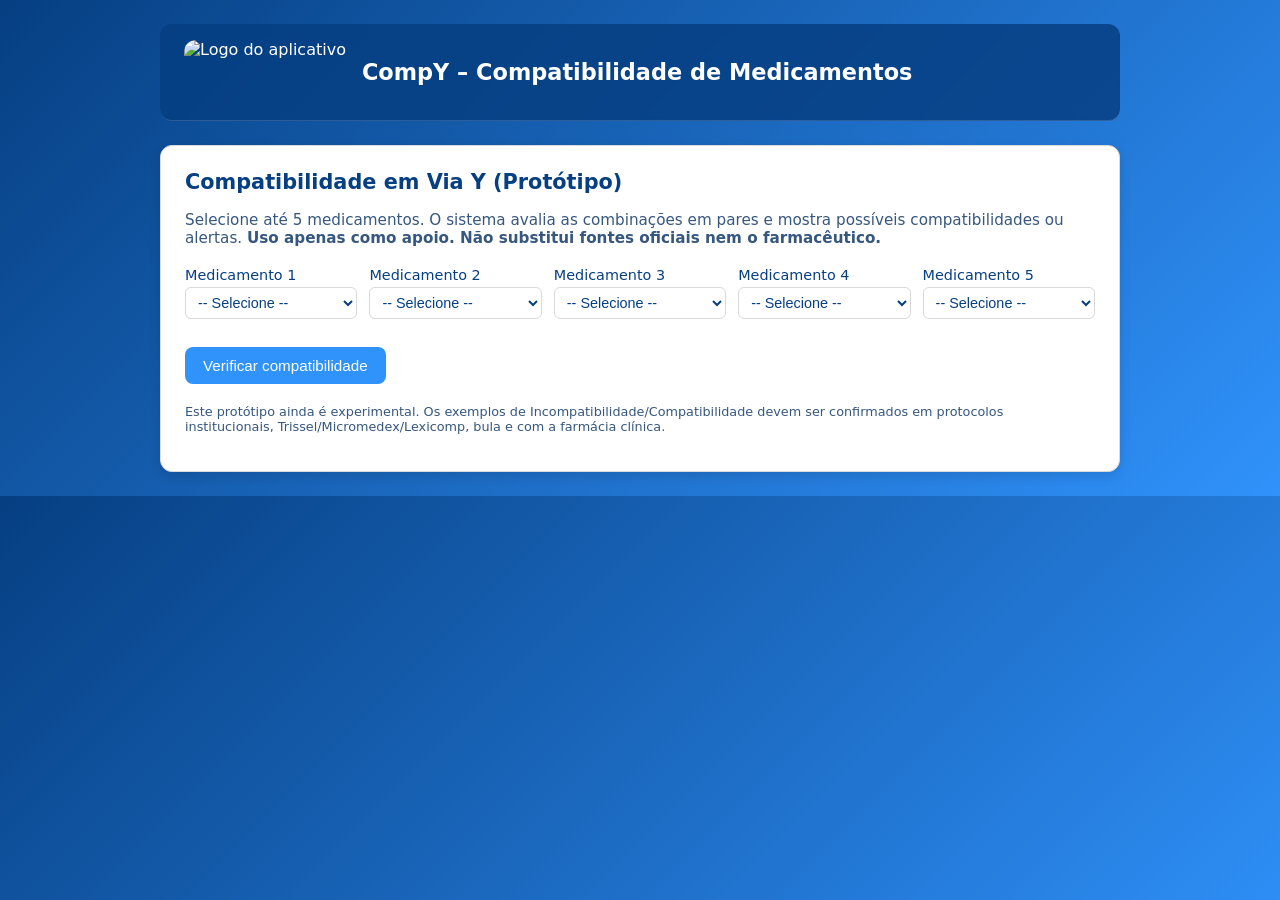
==== commit 39192698: ":q!" ====
--- a/Prototipo VSC.html
+++ b/Prototipo VSC.html
@@ -1,11 +1,11 @@
-<!DOCTYPE htmL> 
-<htmL lang="pt-BR">
+<!DOCTYPE html>
+<html lang="pt-BR">
 <head>
   <meta charset="UTF-8" />
   <title>Compatibilidade em Via Y - Protótipo</title>
 
   <!-- Cor da barra do navegador / app -->
-  <meta name="theme-color" content="#1976d2">
+  <meta name="theme-color" content="#3092FB">
 
   <!-- Ícone da aba do navegador -->
   <link rel="icon" type="image/png" href="favicon.png">
@@ -14,47 +14,71 @@
   <link rel="manifest" href="manifest.json">
 
   <style>
+    /* ===== Fundo geral e fonte ===== */
     body {
-      font-family: system-ui, -apple-system, BlinkMacSystemFont, "Segoe UI", sans-serif;
-      background: #f5f5f5;
       margin: 0;
       padding: 0;
+      font-family: system-ui, -apple-system, BlinkMacSystemFont, "Segoe UI", sans-serif;
+      background: linear-gradient(135deg, #063F82, #3092FB);
+      color: #ffffff;
     }
 
+    /* ===== Container central ===== */
+    .container {
+      max-width: 960px;
+      margin: 0 auto;
+      padding: 24px;
+    }
+
+    /* ===== Topo com logo e título ===== */
+    header.topo {
+      display: flex;
+      align-items: center;
+      gap: 16px;
+      padding: 16px 24px;
+      background: rgba(6, 63, 130, 0.85); /* #063F82 com transparência */
+      backdrop-filter: blur(4px);
+      border-radius: 12px;
+      border-bottom: 1px solid rgba(255, 255, 255, 0.15);
+      margin-bottom: 24px;
+    }
+
+    header.topo img {
+      height: 64px;
+      border-radius: 12px;
+    }
+
+    header.topo h1 {
+      margin: 0;
+      font-size: 1.4rem;
+      font-weight: 600;
+      color: #FFFFFF;
+    }
+
+    /* ===== Cartão branco do app ===== */
     .app {
-      max-width: 900px;
-      margin: 24px auto;
-      background: #ffffff;
+      margin-top: 16px;
+      background: #FFFFFF;
       border-radius: 12px;
       padding: 24px;
-      box-shadow: 0 2px 8px rgba(0,0,0,0.08);
+      box-shadow: 0 4px 12px rgba(0,0,0,0.12);
+      border: 1px solid #D9D9D9;
+      color: #063F82; /* texto principal dentro do cartão */
     }
 
-    .app-header {
-      display: flex;
-      align-items: center;
-      gap: 12px;
-      margin-bottom: 12px;
-    }
-
-    .app-header img {
-      height: 48px;
-      width: 48px;
-      border-radius: 12px;
-      object-fit: cover;
-    }
-
-    h1 {
+    .app h2 {
       margin-top: 0;
-      font-size: 1.6rem;
+      font-size: 1.3rem;
+      color: #063F82;
     }
 
     p.descricao {
       margin-top: 4px;
-      color: #555;
+      color: #36577E; /* variação mais suave do azul escuro */
       font-size: 0.95rem;
     }
 
+    /* ===== Grid dos selects ===== */
     .form-grid {
       display: grid;
       grid-template-columns: repeat(auto-fit, minmax(160px, 1fr));
@@ -66,17 +90,26 @@
       display: flex;
       flex-direction: column;
       font-size: 0.9rem;
-      color: #333;
+      color: #063F82;
     }
 
     select {
       margin-top: 4px;
       padding: 6px 8px;
       border-radius: 6px;
-      border: 1px solid #ccc;
+      border: 1px solid #D9D9D9;
       font-size: 0.9rem;
+      color: #063F82;
+      background-color: #FFFFFF;
     }
 
+    select:focus {
+      outline: none;
+      border-color: #3092FB;
+      box-shadow: 0 0 0 2px rgba(48,146,251,0.2);
+    }
+
+    /* ===== Botão principal ===== */
     button {
       margin-top: 8px;
       padding: 10px 18px;
@@ -84,12 +117,17 @@
       border: none;
       font-size: 0.95rem;
       cursor: pointer;
-      background: #1976d2;
-      color: #fff;
+      background: #3092FB;
+      color: #FFFFFF;
+      font-weight: 500;
     }
 
     button:hover {
-      background: #115293;
+      background: #063F82;
+    }
+
+    button:active {
+      transform: scale(0.98);
     }
 
     #resultado {
@@ -101,6 +139,7 @@
       margin-bottom: 8px;
       border-radius: 8px;
       font-size: 0.9rem;
+      color: #063F82;
     }
 
     .resultado-item strong {
@@ -108,94 +147,102 @@
       margin-bottom: 2px;
     }
 
+    /* ===== Estados de compatibilidade ===== */
+
+    /* Compatível – usa azul clarinho da sua paleta */
     .status-compativel {
-      background: #e8f5e9;
-      border-left: 4px solid #2e7d32;
+      background: #B6E3FF;
+      border-left: 4px solid #3092FB;
     }
 
+    /* Incompatível – mantenho vermelho para segurança visual */
     .status-incompativel {
-      background: #ffebee;
-      border-left: 4px solid #c62828;
+      background: #FFEBEE;
+      border-left: 4px solid #C62828;
+      color: #3B0A0A;
     }
 
+    /* Compatibilidade variável – tom amarelado neutro */
     .status-variavel {
-      background: #fffde7;
-      border-left: 4px solid #f9a825;
+      background: #FFF8E1;
+      border-left: 4px solid #F9A825;
     }
 
+    /* Desconhecido – cinza da sua paleta */
     .status-desconhecido {
-      background: #eeeeee;
+      background: #D9D9D9;
       border-left: 4px solid #757575;
     }
 
     .disclaimer {
       margin-top: 16px;
       font-size: 0.8rem;
-      color: #666;
+      color: #36577E;
     }
   </style>
 </head>
 <body>
-  <div class="app">
-    <div class="app-header">
-      <!-- LOGO DO APP (opcional, mas legal) -->
-      <img src="icon-192.png" alt="Logo Compat Y">
-      <div>
-        <h1>Compatibilidade em Via Y (Protótipo)</h1>
-        <p class="descricao">
-          Selecione até 5 medicamentos. O sistema avalia as combinações em pares e mostra possíveis compatibilidades
-          ou alertas. <strong>Uso apenas como apoio. Não substitui fontes oficiais nem o farmacêutico.</strong>
-        </p>
-
-    <div class="form-grid">
-      <label>
-        Medicamento 1
-        <select class="med-select">
-          <option value="">-- Selecione --</option>
-        </select>
-      </label>
-
-      <label>
-        Medicamento 2
-        <select class="med-select">
-          <option value="">-- Selecione --</option>
-        </select>
-      </label>
-
-      <label>
-        Medicamento 3
-        <select class="med-select">
-          <option value="">-- Selecione --</option>
-        </select>
-      </label>
-
-      <label>
-        Medicamento 4
-        <select class="med-select">
-          <option value="">-- Selecione --</option>
-        </select>
-      </label>
-
-      <label>
-        Medicamento 5
-        <select class="med-select">
-          <option value="">-- Selecione --</option>
-        </select>
-      </label>
+  <div class="container">
+    <header class="topo">
+      <img src="logo.png" alt="Logo do aplicativo">
+      <h1>CompY – Compatibilidade de Medicamentos</h1>
+    </header>
+
+    <div class="app">
+      <h2>Compatibilidade em Via Y (Protótipo)</h2>
+      <p class="descricao">
+        Selecione até 5 medicamentos. O sistema avalia as combinações em pares e mostra possíveis compatibilidades
+        ou alertas. <strong>Uso apenas como apoio. Não substitui fontes oficiais nem o farmacêutico.</strong>
+      </p>
+
+      <div class="form-grid">
+        <label>
+          Medicamento 1
+          <select class="med-select">
+            <option value="">-- Selecione --</option>
+          </select>
+        </label>
+
+        <label>
+          Medicamento 2
+          <select class="med-select">
+            <option value="">-- Selecione --</option>
+          </select>
+        </label>
+
+        <label>
+          Medicamento 3
+          <select class="med-select">
+            <option value="">-- Selecione --</option>
+          </select>
+        </label>
+
+        <label>
+          Medicamento 4
+          <select class="med-select">
+            <option value="">-- Selecione --</option>
+          </select>
+        </label>
+
+        <label>
+          Medicamento 5
+          <select class="med-select">
+            <option value="">-- Selecione --</option>
+          </select>
+        </label>
+      </div>
+
+      <button type="button" id="btn-verificar">Verificar compatibilidade</button>
+
+      <div id="resultado"></div>
+
+      <p class="disclaimer">
+        Este protótipo ainda é experimental. Os exemplos de Incompatibilidade/Compatibilidade devem ser confirmados em protocolos institucionais, Trissel/Micromedex/Lexicomp, bula e com a farmácia clínica.
+      </p>
     </div>
-
-    <button type="button" id="btn-verificar">Verificar compatibilidade</button>
-
-    <div id="resultado"></div>
-
-    <p class="disclaimer">
-      Este protótipo ainda é experimental. Os exemplos de Incompatibilidade/ Compatibilidade devem ser confirmados em protocolos institucionais, trissel/Micromedex/Lexicomp, bula e com a farmácia clínica.
-    </p>
   </div>
 
   <script>
-   // Lista de medicamentos (você pode adaptar para a realidade da sua UTI/serviço)
-    // Lista de medicamentos (ordenada alfabeticamente por nome)
 const medicamentos = [
   { id: "acetilcisteina", nome: "Acetilcisteína" },
   { id: "aciclovir", nome: "Aciclovir" },
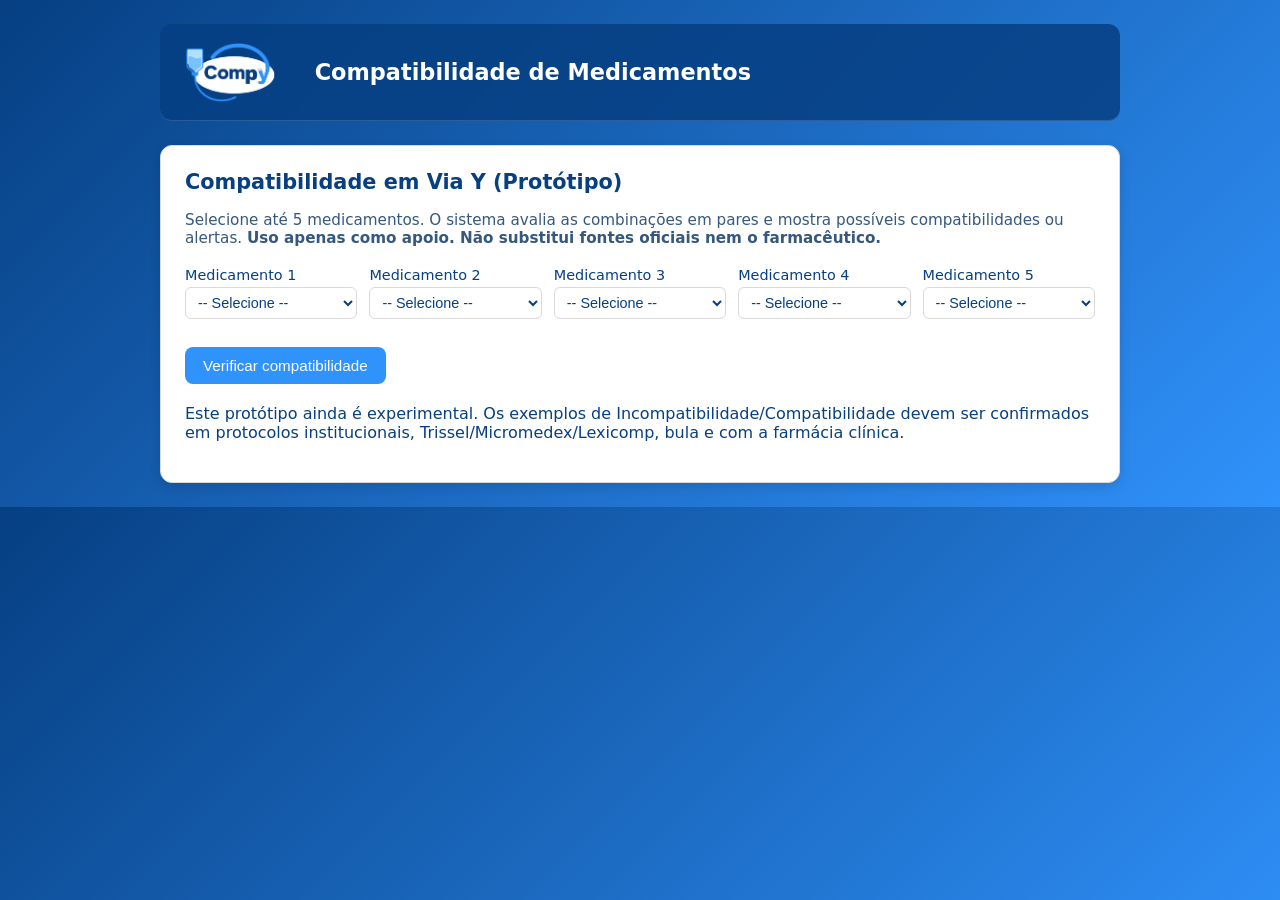
==== commit 39b88688: "Adiciona logo e atualiza layout do CompY" ====
--- a/Prototipo VSC.html
+++ b/Prototipo VSC.html
@@ -148,44 +148,85 @@
     }
 
     /* ===== Estados de compatibilidade ===== */
-
-    /* Compatível – usa azul clarinho da sua paleta */
-    .status-compativel {
-      background: #B6E3FF;
-      border-left: 4px solid #3092FB;
-    }
-
-    /* Incompatível – mantenho vermelho para segurança visual */
-    .status-incompativel {
-      background: #FFEBEE;
-      border-left: 4px solid #C62828;
-      color: #3B0A0A;
-    }
-
-    /* Compatibilidade variável – tom amarelado neutro */
-    .status-variavel {
-      background: #FFF8E1;
-      border-left: 4px solid #F9A825;
-    }
-
-    /* Desconhecido – cinza da sua paleta */
-    .status-desconhecido {
-      background: #D9D9D9;
-      border-left: 4px solid #757575;
-    }
-
-    .disclaimer {
-      margin-top: 16px;
-      font-size: 0.8rem;
-      color: #36577E;
-    }
+/* COMPATÍVEL – verde pastel com efeito 3D e brilho no topo */
+.status-compativel {
+  position: relative;
+  background: linear-gradient(to bottom, #E9F7EC, #D3EFD9); /* verde pastel suave */
+  border-left: 4px solid #2E7D32;
+  box-shadow: 0 2px 4px rgba(0, 0, 0, 0.08);
+  border-radius: 8px;
+}
+
+.status-compativel::before {
+  content: "";
+  position: absolute;
+  top: 0;
+  left: 0;
+  right: 0;
+  height: 3px;
+  border-radius: 8px 8px 0 0;
+  background: linear-gradient(to bottom, rgba(255, 255, 255, 0.8), transparent);
+  pointer-events: none;
+}
+
+/* INCOMPATÍVEL – vermelho pastel com efeito 3D e brilho no topo */
+.status-incompativel {
+  position: relative;
+  background: linear-gradient(to bottom, #FDE7EA, #F8CDD3); /* vermelho rosado pastel */
+  border-left: 4px solid #C62828;
+  box-shadow: 0 2px 4px rgba(0, 0, 0, 0.08);
+  border-radius: 8px;
+  color: #4A1010;
+}
+
+.status-incompativel::before {
+  content: "";
+  position: absolute;
+  top: 0;
+  left: 0;
+  right: 0;
+  height: 3px;
+  border-radius: 8px 8px 0 0;
+  background: linear-gradient(to bottom, rgba(255, 255, 255, 0.85), transparent);
+  pointer-events: none;
+}
+
+/* VARIÁVEL – amarelo pastel com efeito 3D e brilho no topo */
+.status-variavel {
+  position: relative;
+  background: linear-gradient(to bottom, #FFF9E3, #FFEEC0); /* amarelo pastel */
+  border-left: 4px solid #F9A825;
+  box-shadow: 0 2px 4px rgba(0, 0, 0, 0.08);
+  border-radius: 8px;
+}
+
+.status-variavel::before {
+  content: "";
+  position: absolute;
+  top: 0;
+  left: 0;
+  right: 0;
+  height: 3px;
+  border-radius: 8px 8px 0 0;
+  background: linear-gradient(to bottom, rgba(255, 255, 255, 0.85), transparent);
+  pointer-events: none;
+}
+
+/* Você pode manter o "desconhecido" mais neutro */
+.status-desconhecido {
+  background: #eeeeee;
+  border-left: 4px solid #757575;
+  border-radius: 8px;
+  box-shadow: 0 2px 4px rgba(0, 0, 0, 0.04);
+}
+
   </style>
 </head>
 <body>
   <div class="container">
     <header class="topo">
       <img src="logo.png" alt="Logo do aplicativo">
-      <h1>CompY – Compatibilidade de Medicamentos</h1>
+      <h1>Compatibilidade de Medicamentos</h1>
     </header>
 
     <div class="app">
@@ -249,7 +290,6 @@
   { id: "acido_tranexamico", nome: "Ácido Tranexâmico" },
   { id: "adrenalina", nome: "Adrenalina" },
   { id: "albufina_cloridrato", nome: "Albufina Cloridrato" },
-  { id: "albumina", nome: "Albumina" },
   { id: "albumina_humana_20", nome: "Albumina Humana 20%" },
   { id: "alteplase", nome: "Alteplase" },
   { id: "amicacina", nome: "Amicacina" },
@@ -311,7 +351,7 @@
   { id: "imipenem_cilastatina", nome: "Imipenem + Cilastatina" },
   { id: "imunoglobulina_humana", nome: "Imunoglobulina Humana" },
   { id: "insulina", nome: "Insulina" },
-  { id: "insulina_regular", nome: "Insulina Regular" },
+  { id: "insulina_regular", nome: "Insulina" },
   { id: "levofloxacino", nome: "Levofloxacino" },
   { id: "lidocaina", nome: "Lidocaína" },
   { id: "linezolide", nome: "Linezolida" },
@@ -2841,7 +2881,7 @@
           "Hidralazina",
           "Hidrocortisona",
           "Imipenem + Cilastatina",
-          "Insulina Regular",
+          "Insulina",
           "Levofloxacino",
           "Lidocaína",
           "Linezolida",
@@ -2912,7 +2952,7 @@
           "Heparina",
           "Hidrocortisona",
           "Imipenem + Cilastatina",
-          "Insulina Regular",
+          "Insulina",
           "Lidocaína",
           "Manitol",
           "Meropenem",
@@ -2981,7 +3021,7 @@
           "Heparina",
           "Hidrocortisona",
           "Imipenem + Cilastatina",
-          "Insulina Regular",
+          "Insulina",
           "Levofloxacino",
           "Lidocaína",
           "Linezolida",
@@ -3068,7 +3108,7 @@
           "Cefepima",
           "Ceftazidima",
           "Ceftriaxona",
-          "Insulina Regular",
+          "Insulina",
           "Levofloxacino",
           "Lidocaína",
           "Linezolida",
@@ -3142,7 +3182,7 @@
           "Fentanil",
           "Furosemida",
           "Heparina",
-          "Insulina Regular",
+          "Insulina",
           "Morfina",
           "Nitroglicerina",
           "Noradrenalina",
@@ -3198,7 +3238,7 @@
           "Ranitidina",
           "Sulfato de Magnésio",
           "Imipenem + Cilastatina",
-          "Insulina Regular",
+          "Insulina",
           "Suxametônio",
           "Vasopressina"
         ],
@@ -3241,7 +3281,7 @@
           "Aztreonam",
           "Bicarbonato de Sódio",
           "Cefazolina",
-          "Insulina Regular",
+          "Insulina",
           "Lidocaína",
           "Linezolida",
           "Manitol",
@@ -3319,7 +3359,7 @@
           "Anidulafungina",
           "Atracúrio",
           "Imipenem + Cilastatina",
-          "Insulina Regular",
+          "Insulina",
           "Levofloxacino",
           "Lidocaína",
           "Linezolida",
@@ -3564,7 +3604,7 @@
           "Fenitoína",
           "Furosemida",
           "Heparina",
-          "Insulina Regular",
+          "Insulina",
           "Nitroglicerina",
           "Nitroprussiato de Sódio",
           "Piperacilina + Tazobactam",
@@ -3605,7 +3645,7 @@
           "Furosemida",
           "Hidrocortisona",
           "Imipenem + Cilastatina",
-          "Insulina Regular",
+          "Insulina",
           "Levofloxacino",
           "Lidocaína",
           "Linezolida",
@@ -3687,7 +3727,7 @@
           "Heparina",
           "Hidrocortisona",
           "Imipenem + Cilastatina",
-          "Insulina Regular",
+          "Insulina",
           "Manitol",
           "Meropenem",
           "Mesna",
@@ -3737,7 +3777,7 @@
         ph: "5,0–8,0",
         compativeis: [
           "Aciclovir",
-          "Albumina Humana 20% Humana",
+          "Albumina Humana 20%",
           "Alteplase",
           "Amicacina",
           "Aminofilina",
@@ -3766,7 +3806,7 @@
           "Furosemida",
           "Gentamicina",
           "Imipenem + Cilastatina",
-          "Insulina Regular",
+          "Insulina",
           "Levofloxacino",
           "Linezolida",
           "Manitol",
@@ -3844,7 +3884,7 @@
           "Gentamicina",
           "Gluconato de Cálcio",
           "Heparina",
-          "Insulina Regular",
+          "Insulina",
           "Levofloxacino",
           "Lidocaína",
           "Linezolida",
@@ -3927,7 +3967,7 @@
           "Gluconato de Cálcio",
           "Heparina",
           "Hidrocortisona",
-          "Insulina Regular",
+          "Insulina",
           "Levofloxacino",
           "Lidocaína",
           "Linezolida",
@@ -4003,7 +4043,7 @@
           "Heparina",
           "Hidrocortisona",
           "Imipenem + Cilastatina",
-          "Insulina Regular",
+          "Insulina",
           "Levofloxacino",
           "Lidocaína",
           "Manitol",
@@ -4078,7 +4118,7 @@
           "Gluconato de Cálcio",
           "Heparina",
           "Imipenem + Cilastatina",
-          "Insulina Regular",
+          "Insulina",
           "Levofloxacino",
           "Lidocaína",
           "Linezolida",
@@ -4151,7 +4191,7 @@
           "Fluconazol",
           "Gentamicina",
           "Gluconato de Cálcio",
-          "Insulina Regular",
+          "Insulina",
           "Metoclopramida",
           "Metoprolol",
           "Midazolam",
@@ -4248,7 +4288,7 @@
           "Diazepam",
           "Fenitoína",
           "Heparina",
-          "Insulina Regular",
+          "Insulina",
           "Oxacilina",
           "Piperacilina + Tazobactam",
           "Sulfametoxazol + Tazobactam"
@@ -4282,7 +4322,7 @@
           "Heparina",
           "Hidrocortisona",
           "Imipenem + Cilastatina",
-          "Insulina Regular",
+          "Insulina",
           "Levofloxacino",
           "Lidocaína",
           "Linezolida",
@@ -4417,7 +4457,7 @@
           "Dopamina",
           "Adrenalina",
           "Heparina",
-          "Insulina Regular",
+          "Insulina",
           "Nitroglicerina",
           "NorAdrenalina",
           "Sulfato de Magnésio",
@@ -4448,7 +4488,7 @@
           "Gentamicina",
           "Gluconato de Cálcio",
           "Heparina",
-          "Insulina Regular",
+          "Insulina",
           "Lidocaína",
           "Manitol",
           "Metoclopramida",
